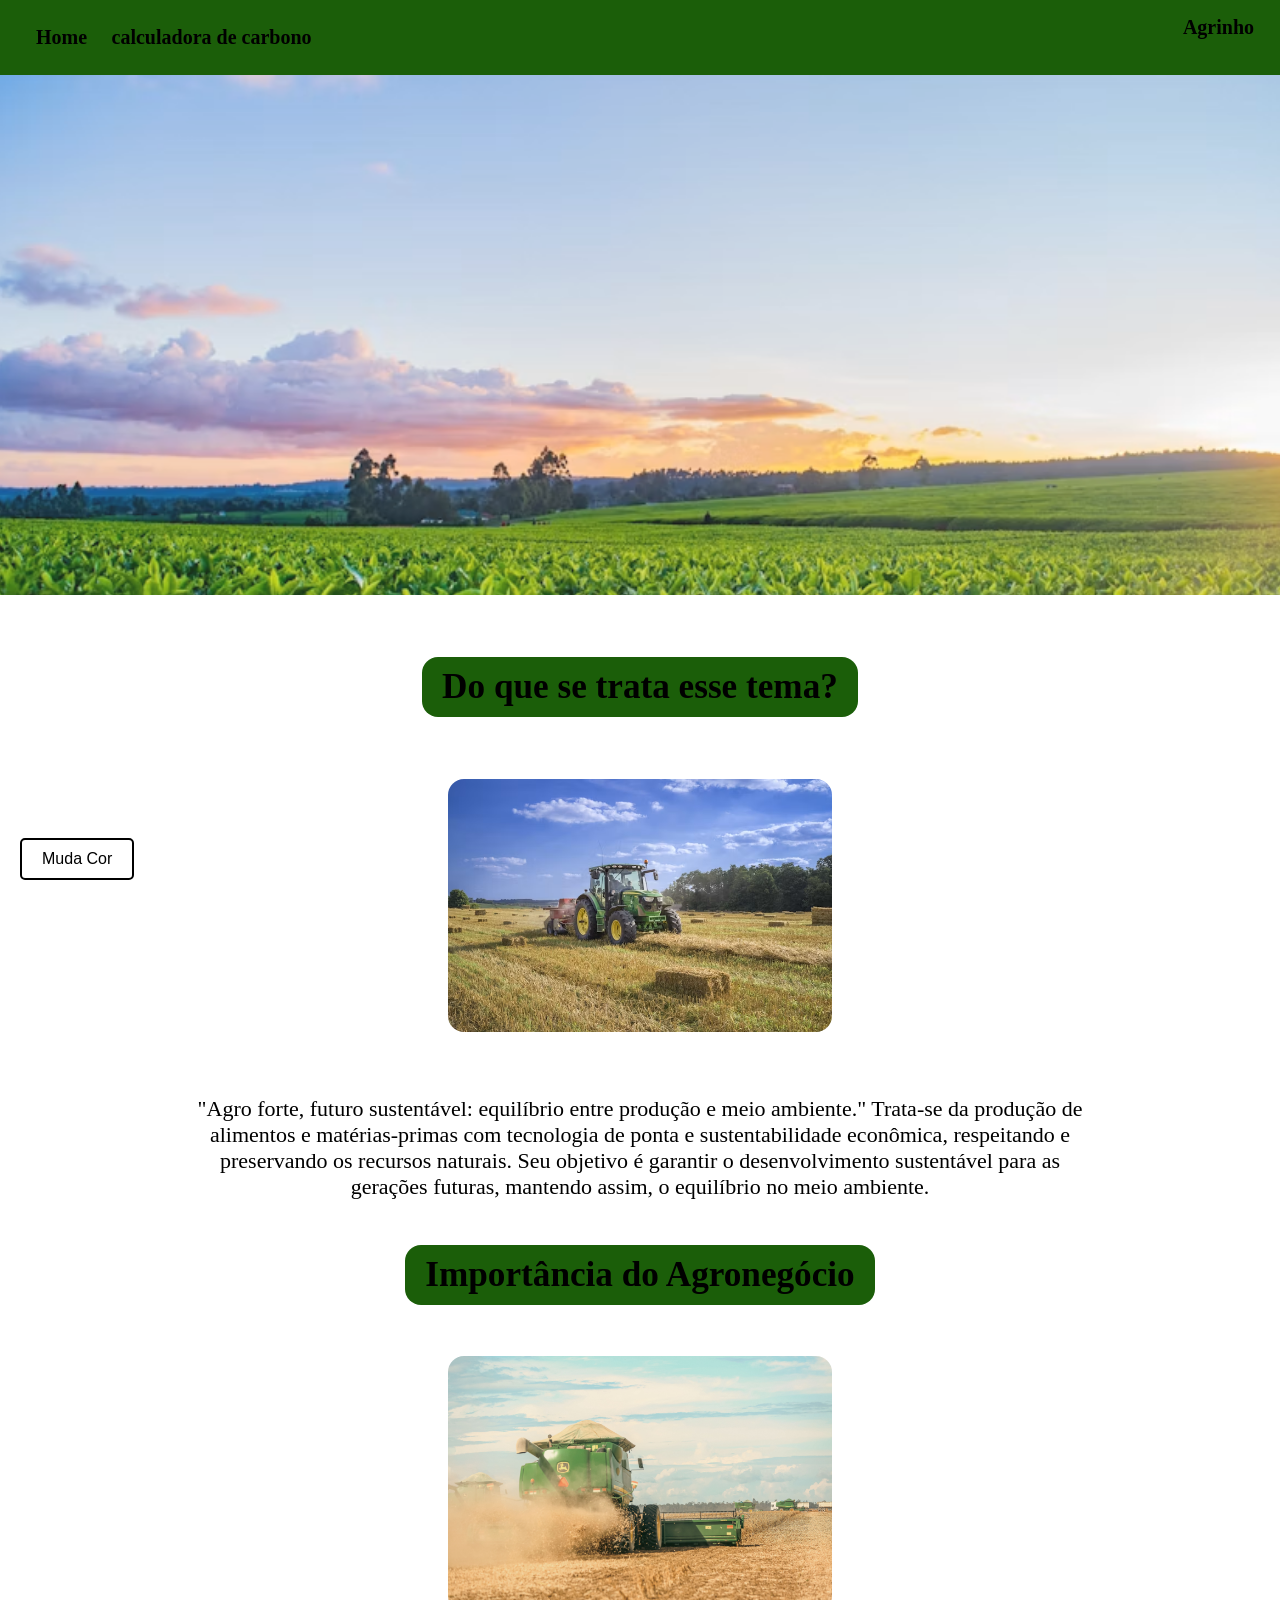
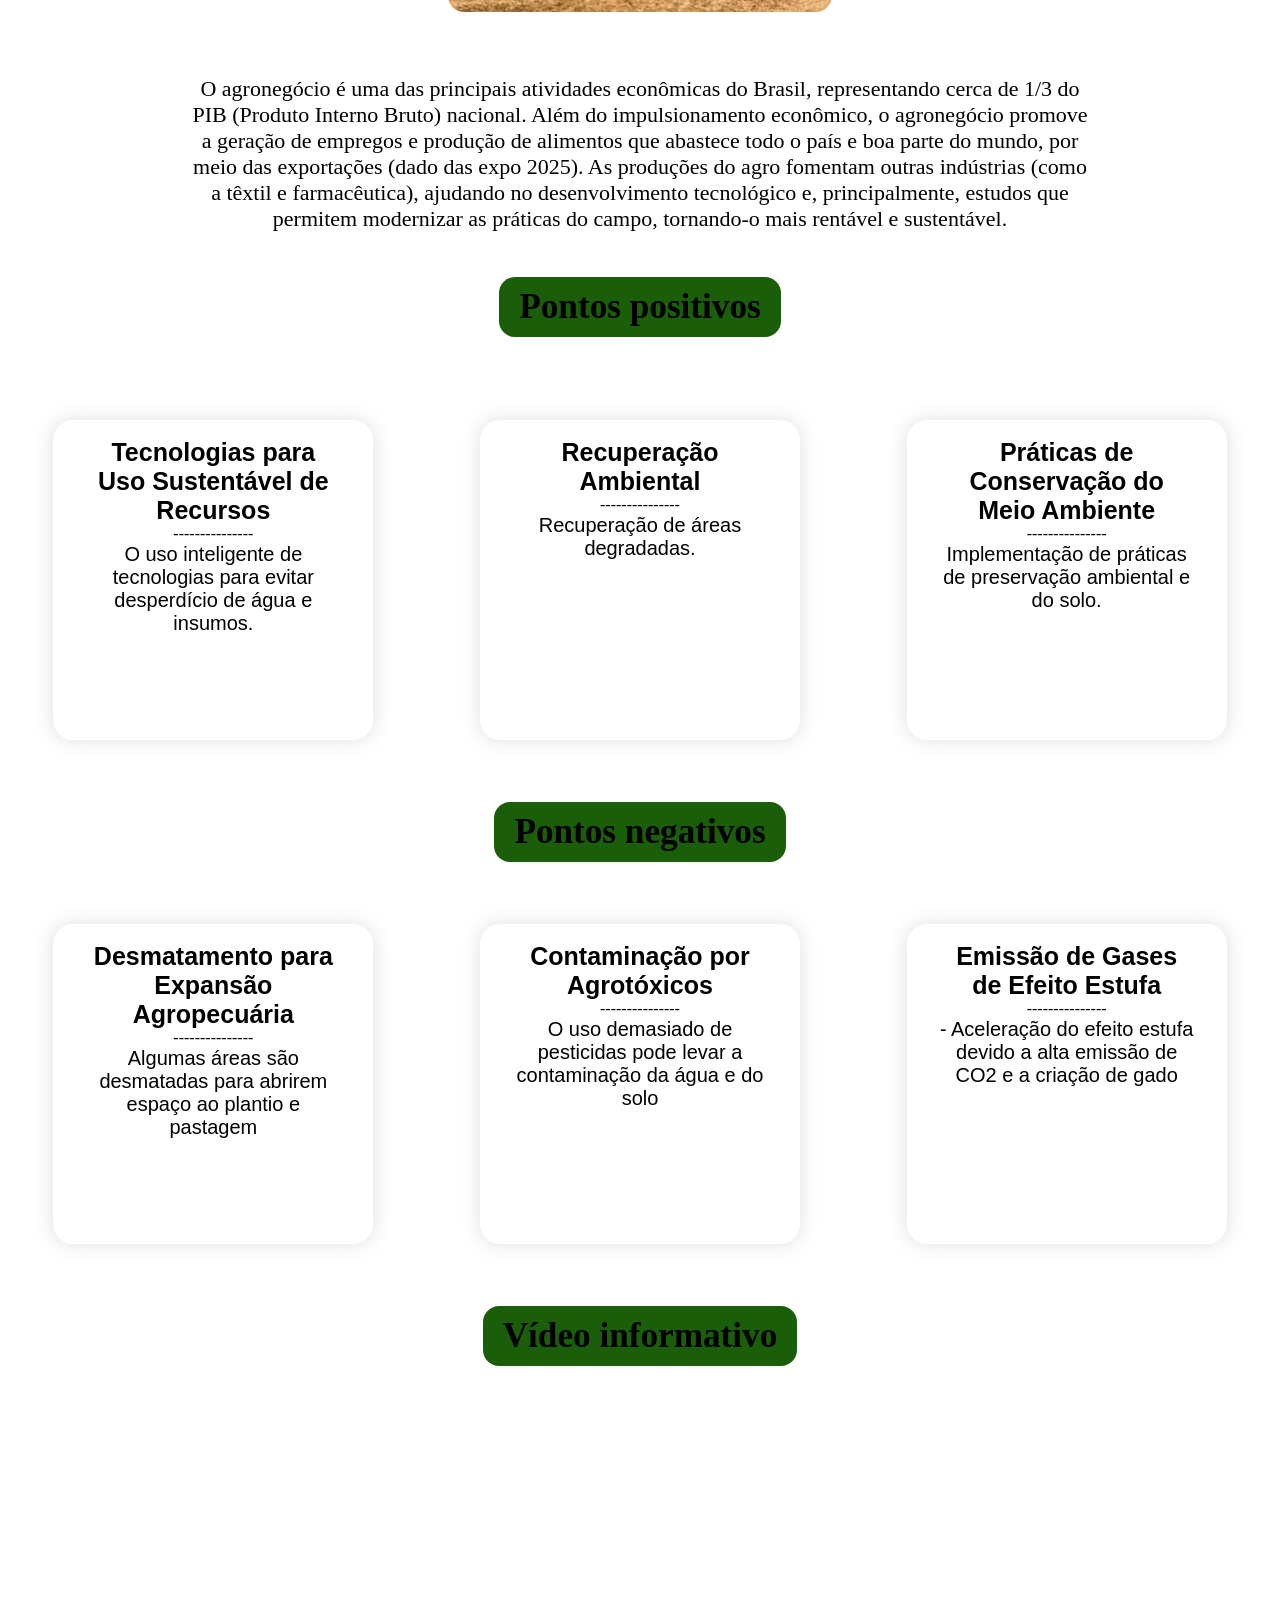
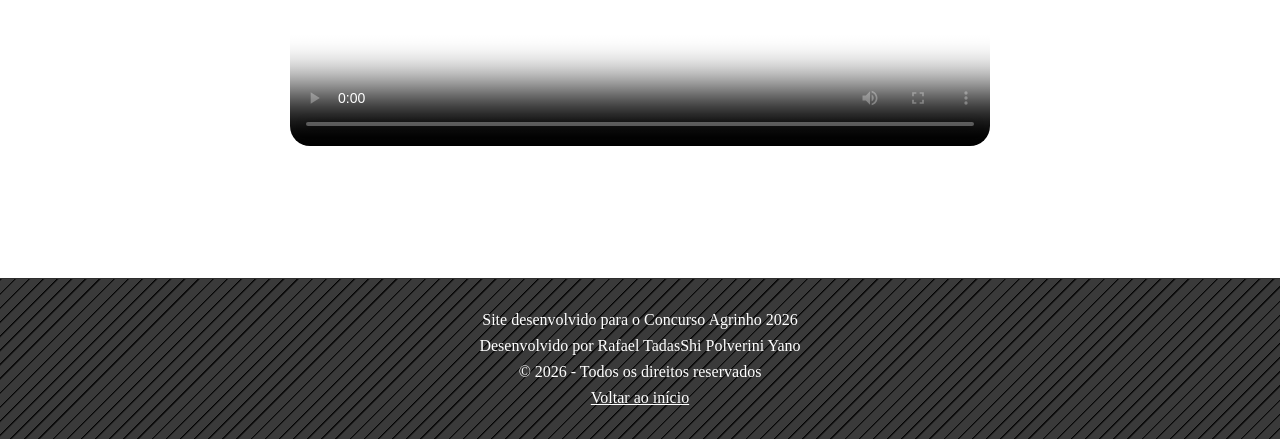
==== index.html @ c7b2b24e "." ====
<!DOCTYPE html>
<html lang="en">
<head>
    <link rel="stylesheet" href="style.css">
    <meta charset="UTF-8">
    <meta name="viewport" content="width=device-width, initial-scale=1.0">
    <title>Campos Verdes</title>
    <script src="script.js"></script>
    
  </head>
  <body>
    <!--cabeçalho-->
    <script src="https://ajax.googleapis.com/ajax/libs/jquery/3.7.1/jquery.min.js"></script>
    
    <header>
        <div class="Navbar">
   <div class="Navbar__Link Navbar__Link-brand">
      <a href="index.html"><img id="logo" src="imag/logo site.png" alt=""></a>
    </div>
  <nav class="Navbar__Items">
    <div class="Navbar__Link">
      
    <ul>
    </div>
    <div class="Navbar__Link">
      <li><a href="index.html">Home</a></li>
      <li><a href="pagina-2.html">calculadora de carbono</a></li>
    </div>
    </ul>
  </nav>
  <nav class="Navbar__Items Navbar__Items--right">
    <div class="Navbar__Link">
      <a href="https://www.sistemafaep.org.br/agrinho/">Agrinho</a>
    </div>
    <div class="Navbar__Link">
      <a href="#contato"><img src="img/chat.png" alt=""></a>
    </div>
  </nav>
</div>
    </header>
    <main>

      
<button class="botaocor" onclick="mudaCor()">Muda Cor</button>

<script>
  function mudaCor() {
    document.body.classList.toggle("modo-escuro");
  }
</script>




                  <!--parallax-->
      
          <div class="imagem_parallax"></div>

        </main>
   
           <section class="layoult-padrao" id="cidade-campo" tabindex="0">
                    <div class="title-text"> 

                               <!--titulo um-->

                        <h2 class="title-brown">Do que se trata esse tema?</h2> 
                        </div>
                </section>

                               <!--imagem-->

                <img class="imgt" src="image.png" alt="Trator em funcionamento">
                           
                
                               <!--texto um-->
                
                <div class="texto">
                    <p>"Agro forte, futuro sustentável: equilíbrio entre produção e meio ambiente." Trata-se da produção de alimentos e matérias-primas com tecnologia de ponta e sustentabilidade econômica, respeitando e preservando os recursos naturais. Seu objetivo é garantir o desenvolvimento sustentável para as gerações futuras, mantendo assim, o equilíbrio no meio ambiente.
</p>
 </div>
 <h2 class="title-blue">Importância do Agronegócio</h2>

<img class="imgt" src="Tratorzao massa.jpg" alt="Trator em funcionamento">


<div class="texto">
  <p>
    O agronegócio é uma das principais atividades econômicas do Brasil, representando cerca de 1/3 do PIB (Produto Interno Bruto) nacional. Além do impulsionamento econômico, o agronegócio promove a geração de empregos e produção de alimentos que abastece todo o país e boa parte do mundo, por meio das exportações (dado das expo 2025). As produções do agro fomentam outras indústrias (como a têxtil e farmacêutica), ajudando no desenvolvimento tecnológico e, principalmente, estudos que permitem modernizar as práticas do campo, tornando-o mais rentável e sustentável.
  </p>
</div>


                <!--titulo tres-->

<h2 class="title-blue">Pontos positivos</h2>


                <!--cartões informativos-->

          <div id="cartoes">


          <div class="card">
          <div class="container">
            <h4><b>Tecnologias para Uso Sustentável de Recursos
</b></h4>
            <div>---------------</div>
            <p>O uso inteligente de tecnologias para evitar desperdício de água e insumos.</p>
          </div>
          </div>


          <div class="card">
          <div class="container">
            <h4><b>Recuperação Ambiental
</b></h4>
            <div>---------------</div>
            <p>Recuperação de áreas degradadas.</p>
          </div>
          </div>


          <div class="card">
          <div class="container">
            <h4><b>Práticas de Conservação do Meio Ambiente
</b></h4>
            <div>---------------</div>
            <p>Implementação de práticas de preservação ambiental e do solo.</p>
          </div>
          </div>

        </div>
        <h2 class="title-brown">Pontos negativos</h2>
          <div id="cartoes">

          <div class="card">
          <div class="container">
            <h4><b>Desmatamento para Expansão Agropecuária</b></h4>
            <div>---------------</div>
            <p>Algumas áreas são desmatadas para abrirem espaço ao plantio e pastagem</p>
          </div>
          </div>


          <div class="card">
          <div class="container">
            <h4><b>Contaminação por Agrotóxicos</b></h4>
            <div>---------------</div>
            <p>O uso demasiado de pesticidas pode levar a contaminação da água e do solo</p>
          </div>
        </div>

        <div class="card">
          <div class="container">
            <h4><b>Emissão de Gases de Efeito Estufa</b></h4>
            <div>---------------</div>
            <p>- Aceleração do efeito estufa devido a alta emissão de CO2 e a criação de gado</p>
          </div>
          </div>

          </div>

                 <!--titulo quatro-->

     <h2 class="title-yellow">Vídeo informativo</h2>

                   <!--video-->

<div id="video" >
   <video controls width="640" height="360" poster="imagem-do-video.jpg">
  <source src="videotrb.mp4" type="video/mp4">
 Seu navegador não suporta a tag de vídeo.
</video>


             <footer>
                <div class="texto-dois">
                    <p>Site desenvolvido para o Concurso Agrinho 2026</p>
                    <p>Desenvolvido por Rafael TadasShi Polverini Yano</p>
                    <p>&copy; 2026 - Todos os direitos reservados</p>
                    <a href="#top">Voltar ao início</a>
                </div>
            </footer>











      </body>
</html>
---- style.css ----
/*corpo do projeto*/
*{
    margin: 0;
    padding: 0;
    box-sizing: border-box;
}
body{
  background-color: #fff;
  color: #000;
    transition: 0.3s;
}
.modo-escuro {
    background-color: #2A292F;
    color: #FFF;
  }
.botaocor{
    position: fixed;
bottom: 20px;
left: 20px;}
          /*cabeçalho*/

.Navbar {
  background-color: #1b5e09;
  display: flex;
  padding: 16px;
  font-family: sans-serif;
  color: rgb(2, 2, 2);
}
.Navbar__Link {
  padding-right: 5px;
}

.Navbar__Items {
  display: flex;
}

.Navbar__Items--right {
  margin-left:auto;
}

.Navbar__Link-toggle {
  display: none;
}

.Navbar__Link img{
    height: 40px;
    vertical-align: middle;
}

.Navbar__Link a{
    text-decoration: none;
    font-family: 'Times New Roman', Times, serif;
    font-weight: bold;
    color: rgb(0, 0, 0);
    font-size: 20px;
    vertical-align: middle; 
}
header li{
  list-style: none;
  text-align: center;
  display: inline-block;
  padding: 10px;
}
button{
    padding: 10px 20px;
    font-size: 16px;
    cursor: pointer;
    background-color: WHITE;
    border: black solid 2px;
    border-radius: 5px;
    z-index: 9999;
}
           /*parallax*/

.imagem_parallax{
    background-image: url(image\ copy.png);

    min-height: 520px;

    image-rendering: crisp-edges;
    image-rendering: -webkit-optimize-contrast;
    max-width: 100%;
    height: auto;
    opacity: 90%;
    background-attachment: fixed;
    background-position: center;
    background-repeat: no-repeat;
    background-size: cover;
}

          /*titulo um*/
#titulo{
  height: 4em;
  width: 100%;
  background-color: #1b5e09;
  color: black;
  width: fit-content;
  margin: 30px auto;
}

#titulo{
  display: flex;
  align-items: center;
  flex-direction: row;
  justify-content: center; 
}


            /*base do texto*/

.layoult-padrao {
    display: flex;
    flex-direction: row;
    flex-wrap: wrap;
    align-items: center;
    justify-content: space-around;
    padding: 2rem;
    gap: 32px;
}

.layoult-padrao p, .layoult-column p {
    color: black;
    width: 90%;
    max-width: 48rem;
    font-size: 1.6rem;
    font-weight: 500;
    border-radius: 15px;
}

.title-text {
    display: flex;
    flex-direction: column;
    gap: 32px;
    align-items: center;
    text-align: center;
}

          /*titulo dois*/

.title-brown {
    font-size: 2.2rem;
    color: rgb(0, 0, 0);
    padding: 10px 20px;
    border-radius: 16px;
    background-color: #1b5e09;
    width: 550px;
    width: fit-content;
    margin: 30px auto;
}

         /*estilização da imagem*/

.img-border-brown {
    height: 400px;
    width: auto;
    object-fit: cover;
    border-radius: 16px;
    border: 8px solid var(black);
}
.imgt{
  display: block;
  margin: auto;
  width: 30%;
  border-radius: 16px;
  background-color: floralwhite;
  max-width: 100%;
  height: auto;

}



          /*texto um*/

.texto{
    font-size: 22px;
    margin-top: 5%;
    text-align: center;
    font-family: 'Times New Roman', Times, serif;

    max-width: 1000px;
    margin-left: auto;
    margin-right: auto;

    padding: 0 50px;
}

.texto p {
    width: 100%;
    overflow-wrap: break-word;
    white-space: normal;
    margin-bottom: 5%;
}

/*titulo tres*/

.title-blue {
    text-align: center;
    font-size: 2.2rem;
    margin-top: 5%;
    width: fit-content;
    margin: 30px auto;
    margin-bottom: 4%;
    color: rgb(0, 0, 0);
    padding: 10px 20px;
    border-radius: 16px;
    background-color: #1b5e09;
    
}
.title-brown {
    align-items: center;
    text-align: center;
    font-size: 2.2rem;
    margin-top: 5%;
    margin-bottom: 4%;
    color: rgb(0, 0, 0);
    padding: 10px 20px;
    border-radius: 16px;
    background-color: #1b5e09;
    width: fit-content;
    margin: 30px auto;
    
}


            /*cartões*/

.card {
 padding: 1rem;
 margin: 2rem;
 width: 20em;
 height: 20em;
 box-shadow: 0 0 20px rgba(93, 93, 93, 0.2);
 text-align: center;
 border-radius: 20px;
}
.card:hover {
  box-shadow: 0 8px 16px 0 rgba(0,0,0,0.2);
}

.container {
  padding: 2px 16px;
}

#cartoes{
    display:grid;
    grid-template-columns: auto auto auto;
    align-items: center;
    justify-content: space-around;
}

#cartoes p{
font-family: sans-serif;
font-size: 20px;
word-break: normal;
}

#cartoes b{
font-family: sans-serif;
font-weight: bold;
font-size: 25px;
}


/*titulo quatro*/

.title-yellow {
    text-align: center;
    font-size: 2.2rem;
    color: rgb(0, 0, 0);
    padding: 10px 20px;
    border-radius: 16px;
    background-color: #1b5e09;
    margin-top: 5%;
    margin-bottom: 4%;
    width: fit-content;
    margin: 30px auto;
}

            /*video*/

#video {
    text-align: center;
}

#video video {
    width: 90%;
    max-width: 700px;
    height: auto;
    border-radius: 20px;
    margin-bottom: 10%;
}











      /*---rodapé---*/

footer {
    background-color: #3a3a3a;
    border-top: 0.4px solid #2e2e2e;
    background-image: repeating-linear-gradient(
        135deg,
        #0a0909,
        #020202 0.4px,
        transparent 2px,
        transparent 10px
    );
    padding: 2rem;
    color: var(--cor-preto-claro);
    text-align: center;
}

.texto-dois {
color:#FFF;
}

footer div {
    display: flex;
    flex-direction: column;
    gap: 0.5rem;
}

footer a {
    color: var(--cor-preto-claro);
    text-decoration: underline;
}

footer a:focus,
footer a:hover {
    color: #ffffff;
}

/*---------------responsividade---------------*/
@media (max-width: 768px) {
    .layoult-padrao {
        padding: 1.5rem;
    }
    header h1 {
        font-size: 1.8rem;
    }
    .img-border-lightbrown, .img-border-brown {
        height: 300px;
    }
}

@media (max-width: 600px) {
    body {
        font-size: 14px;
    }
    header {
        flex-direction: column;
    }
    header img {
        display: none;
    }
    .title-brown, .title-green, .title-lines {
        font-size: 1.5rem;
    }
    .layoult-padrao p, .layoult-column p {
        font-size: 1.2rem;
    }
    .layoult-padrao img, .layoult-column img {
        height: auto;
        width: 100%;
    }
    .icone-clicavel {
        width: 120px;
    }
    .icone-clicavel p {
        font-size: 1rem;
    }
    .a-button-white {
        font-size: 1.5rem;
    }
    .caixa-pontilhada {
        padding: 1.5rem;
        margin: 1.5rem;
    }
    .caixa-pontilhada p, .caixa-pontilhada ul {
        font-size: 1.1em;
    }
}
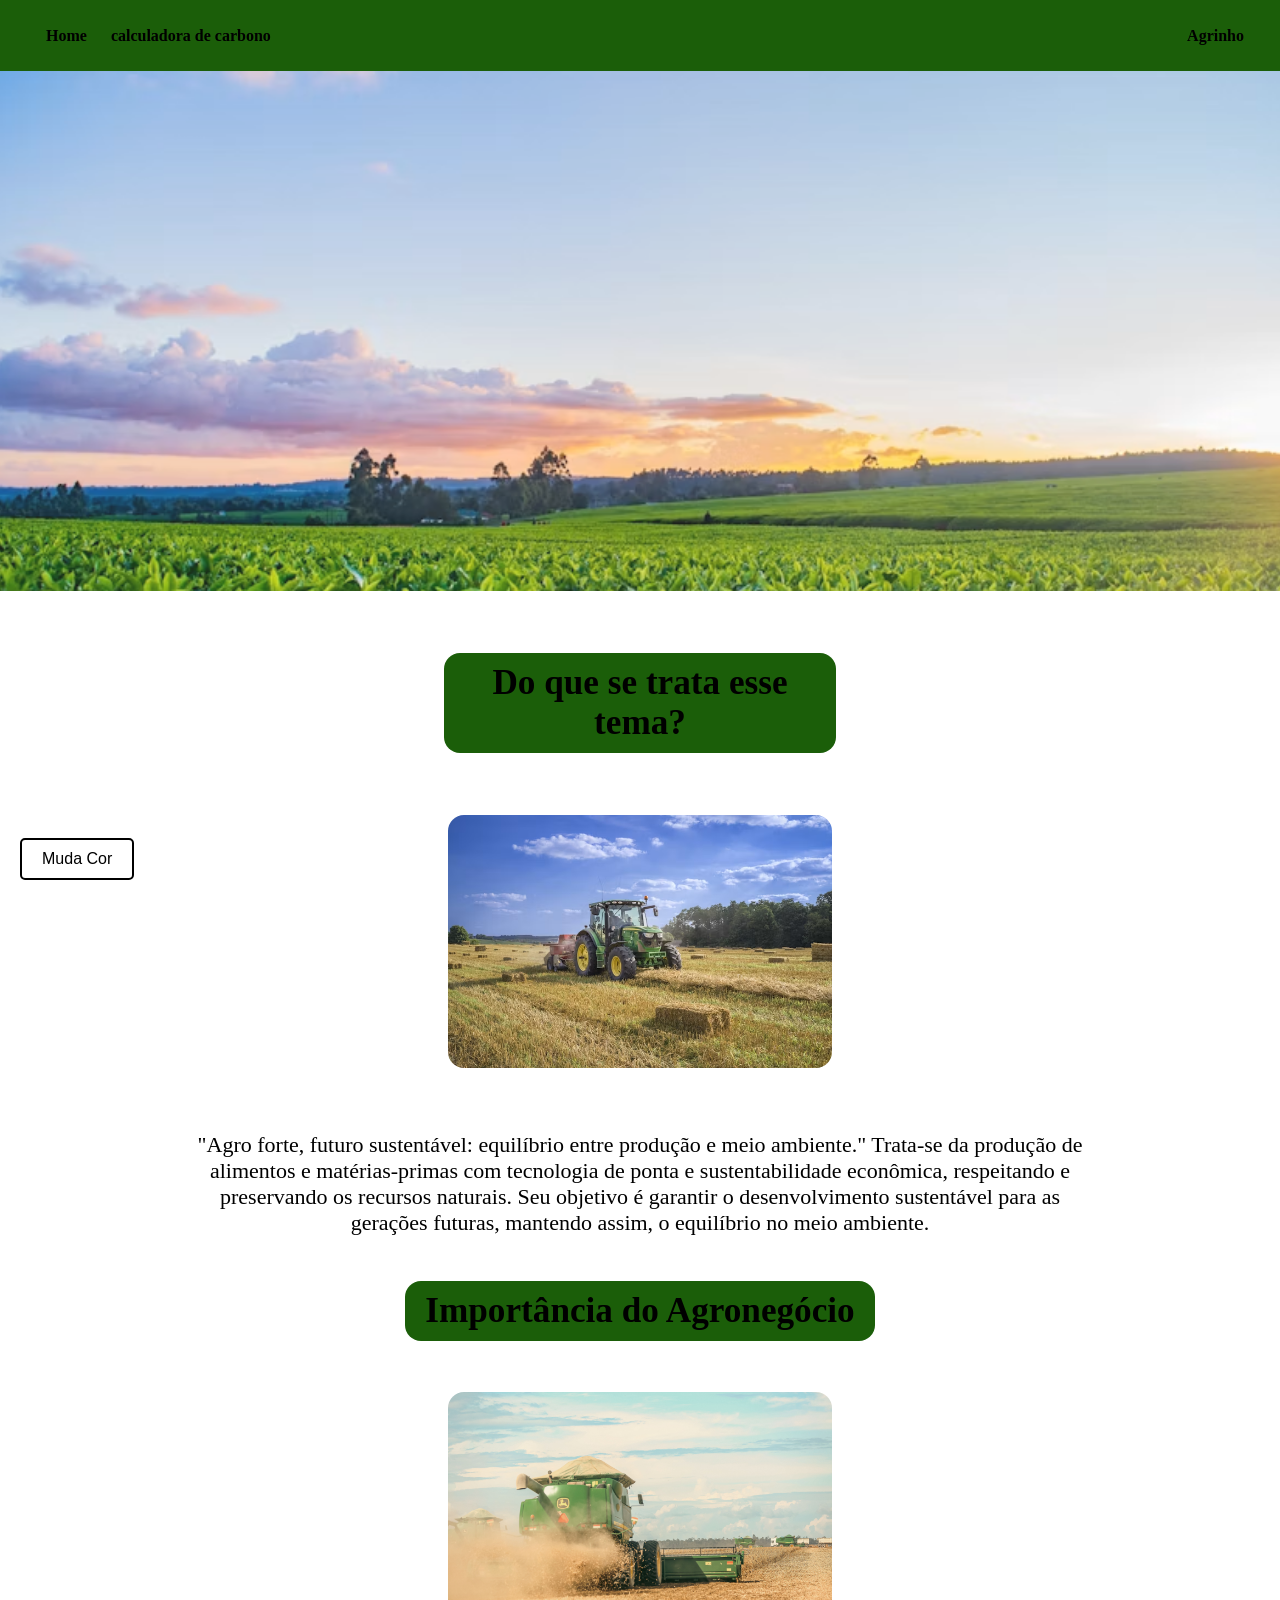
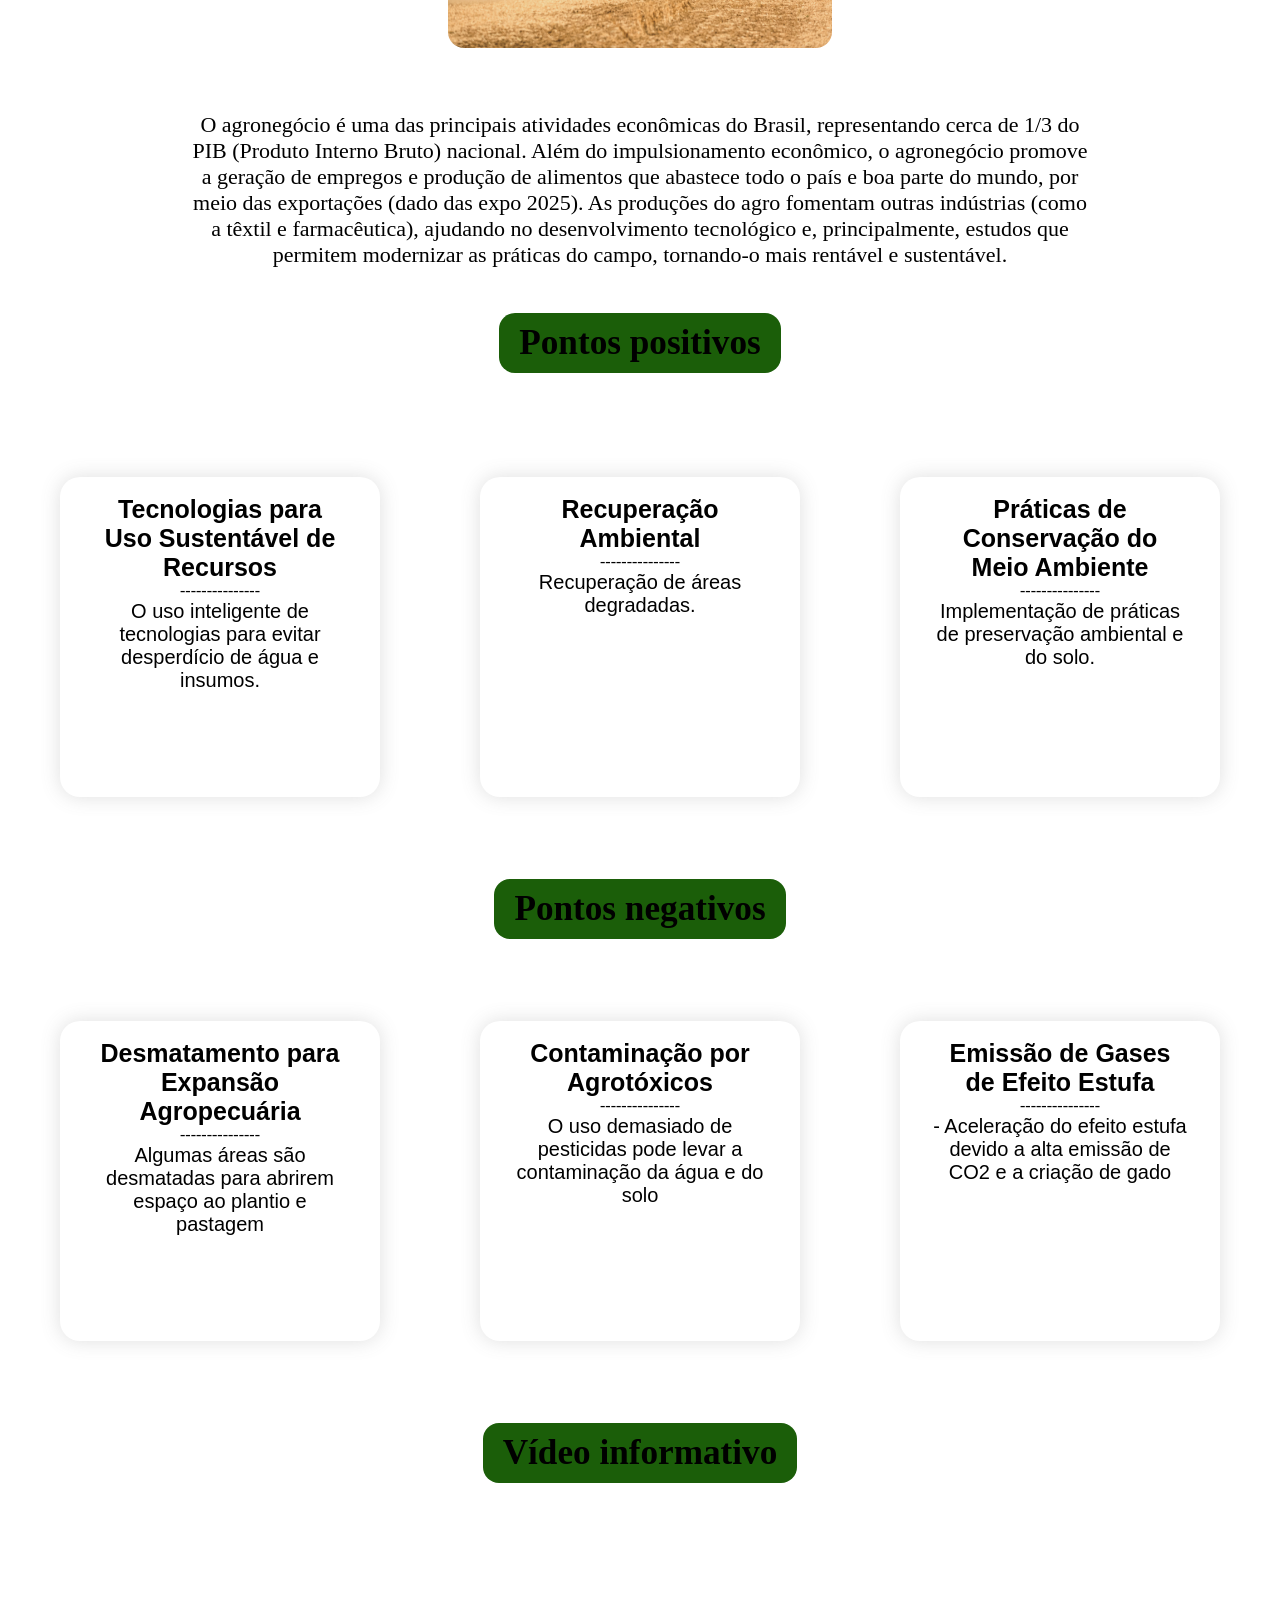
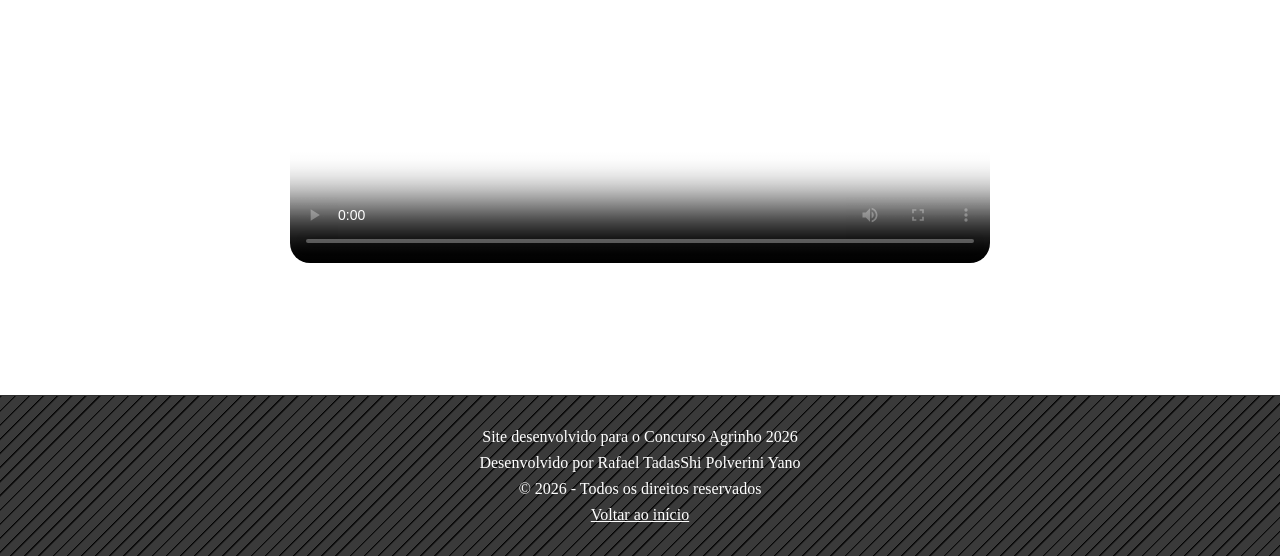
==== commit 527055dc: "." ====
--- a/index.html
+++ b/index.html
@@ -15,7 +15,6 @@
     <header>
         <div class="Navbar">
    <div class="Navbar__Link Navbar__Link-brand">
-      <a href="index.html"><img id="logo" src="imag/logo site.png" alt=""></a>
     </div>
   <nav class="Navbar__Items">
     <div class="Navbar__Link">
@@ -182,6 +181,13 @@
                 </div>
             </footer>
 
+            
+            
+            
+            <!--flip-card-->
+
+
+
 
 
 
--- a/style.css
+++ b/style.css
@@ -9,29 +9,46 @@
   color: #000;
     transition: 0.3s;
 }
+
+    /*botão cor*/
+
 .modo-escuro {
     background-color: #2A292F;
     color: #FFF;
   }
+
+
 .botaocor{
     position: fixed;
 bottom: 20px;
 left: 20px;}
-          /*cabeçalho*/
+
+button{
+        padding: 8px 12px;
+        font-size: 14px;
+    }
+
+    /*cabeçalho*/
 
 .Navbar {
-  background-color: #1b5e09;
+   background-color: #1b5e09;
   display: flex;
+  justify-content: space-between;
+  align-items: center;
+  flex-wrap: wrap;
   padding: 16px;
-  font-family: sans-serif;
-  color: rgb(2, 2, 2);
-}
+}
+
+
+
 .Navbar__Link {
   padding-right: 5px;
 }
 
 .Navbar__Items {
   display: flex;
+  flex-wrap: wrap;
+  gap: 10px;
 }
 
 .Navbar__Items--right {
@@ -43,7 +60,8 @@
 }
 
 .Navbar__Link img{
-    height: 40px;
+     height: 40px;
+    max-width: 100%;
     vertical-align: middle;
 }
 
@@ -52,9 +70,15 @@
     font-family: 'Times New Roman', Times, serif;
     font-weight: bold;
     color: rgb(0, 0, 0);
-    font-size: 20px;
     vertical-align: middle; 
 }
+
+@media (max-width: 600px){
+    .Navbar__Link a{
+        font-size: 16px;
+    }
+}
+
 header li{
   list-style: none;
   text-align: center;
@@ -88,6 +112,14 @@
     background-size: cover;
 }
 
+@media (max-width: 768px){
+    .imagem_parallax{
+        background-attachment: scroll;
+        min-height: 300px;
+    }
+}
+
+
           /*titulo um*/
 #titulo{
   height: 4em;
@@ -96,6 +128,7 @@
   color: black;
   width: fit-content;
   margin: 30px auto;
+  max-width: 90%;
 }
 
 #titulo{
@@ -146,6 +179,7 @@
     width: 550px;
     width: fit-content;
     margin: 30px auto;
+    max-width: 90%;
 }
 
          /*estilização da imagem*/
@@ -205,7 +239,7 @@
     padding: 10px 20px;
     border-radius: 16px;
     background-color: #1b5e09;
-    
+    max-width: 90%;
 }
 .title-brown {
     align-items: center;
@@ -219,7 +253,7 @@
     background-color: #1b5e09;
     width: fit-content;
     margin: 30px auto;
-    
+    max-width: 90%;
 }
 
 
@@ -234,6 +268,16 @@
  text-align: center;
  border-radius: 20px;
 }
+
+.card{
+    width: 100%;
+    max-width: 320px;
+    min-height: 320px;
+    padding: 1rem;
+    border-radius: 20px;
+    text-align: center;
+}
+
 .card:hover {
   box-shadow: 0 8px 16px 0 rgba(0,0,0,0.2);
 }
@@ -243,10 +287,11 @@
 }
 
 #cartoes{
-    display:grid;
-    grid-template-columns: auto auto auto;
-    align-items: center;
-    justify-content: space-around;
+    display: grid;
+    grid-template-columns: repeat(auto-fit, minmax(280px, 1fr));
+    gap: 20px;
+    justify-items: center;
+    padding: 20px;
 }
 
 #cartoes p{
@@ -261,21 +306,36 @@
 font-size: 25px;
 }
 
-
-/*titulo quatro*/
-
-.title-yellow {
-    text-align: center;
-    font-size: 2.2rem;
-    color: rgb(0, 0, 0);
-    padding: 10px 20px;
-    border-radius: 16px;
-    background-color: #1b5e09;
-    margin-top: 5%;
-    margin-bottom: 4%;
-    width: fit-content;
-    margin: 30px auto;
-}
+@media (max-width: 600px){
+
+    #cartoes p{
+        font-size: 16px;
+    }
+
+    #cartoes b{
+        font-size: 20px;
+    }
+
+    .card{
+        max-width: 95%;
+    }
+    }
+
+    /*titulo quatro*/
+
+    .title-yellow {
+        text-align: center;
+        font-size: 2.2rem;
+        color: rgb(0, 0, 0);
+        padding: 10px 20px;
+        border-radius: 16px;
+        background-color: #1b5e09;
+        margin-top: 5%;
+        margin-bottom: 4%;
+        width: fit-content;
+        margin: 30px auto;
+        max-width: 90%;
+    }
 
             /*video*/
 
@@ -387,4 +447,34 @@
     .caixa-pontilhada p, .caixa-pontilhada ul {
         font-size: 1.1em;
     }
+}
+
+@media (max-width: 768px){
+
+    .Navbar{
+        flex-wrap: wrap;
+    }
+
+    .Navbar__Items{
+        flex-wrap: wrap;
+    }
+
+    .Navbar__Link a{
+        font-size: 16px;
+    }
+
+    .imagem_parallax{
+        background-attachment: scroll;
+        min-height: 300px;
+    }
+
+    .botaocor{
+        bottom: 10px;
+        left: 10px;
+    }
+
+    button{
+        font-size: 14px;
+        padding: 8px 12px;
+    }
 }
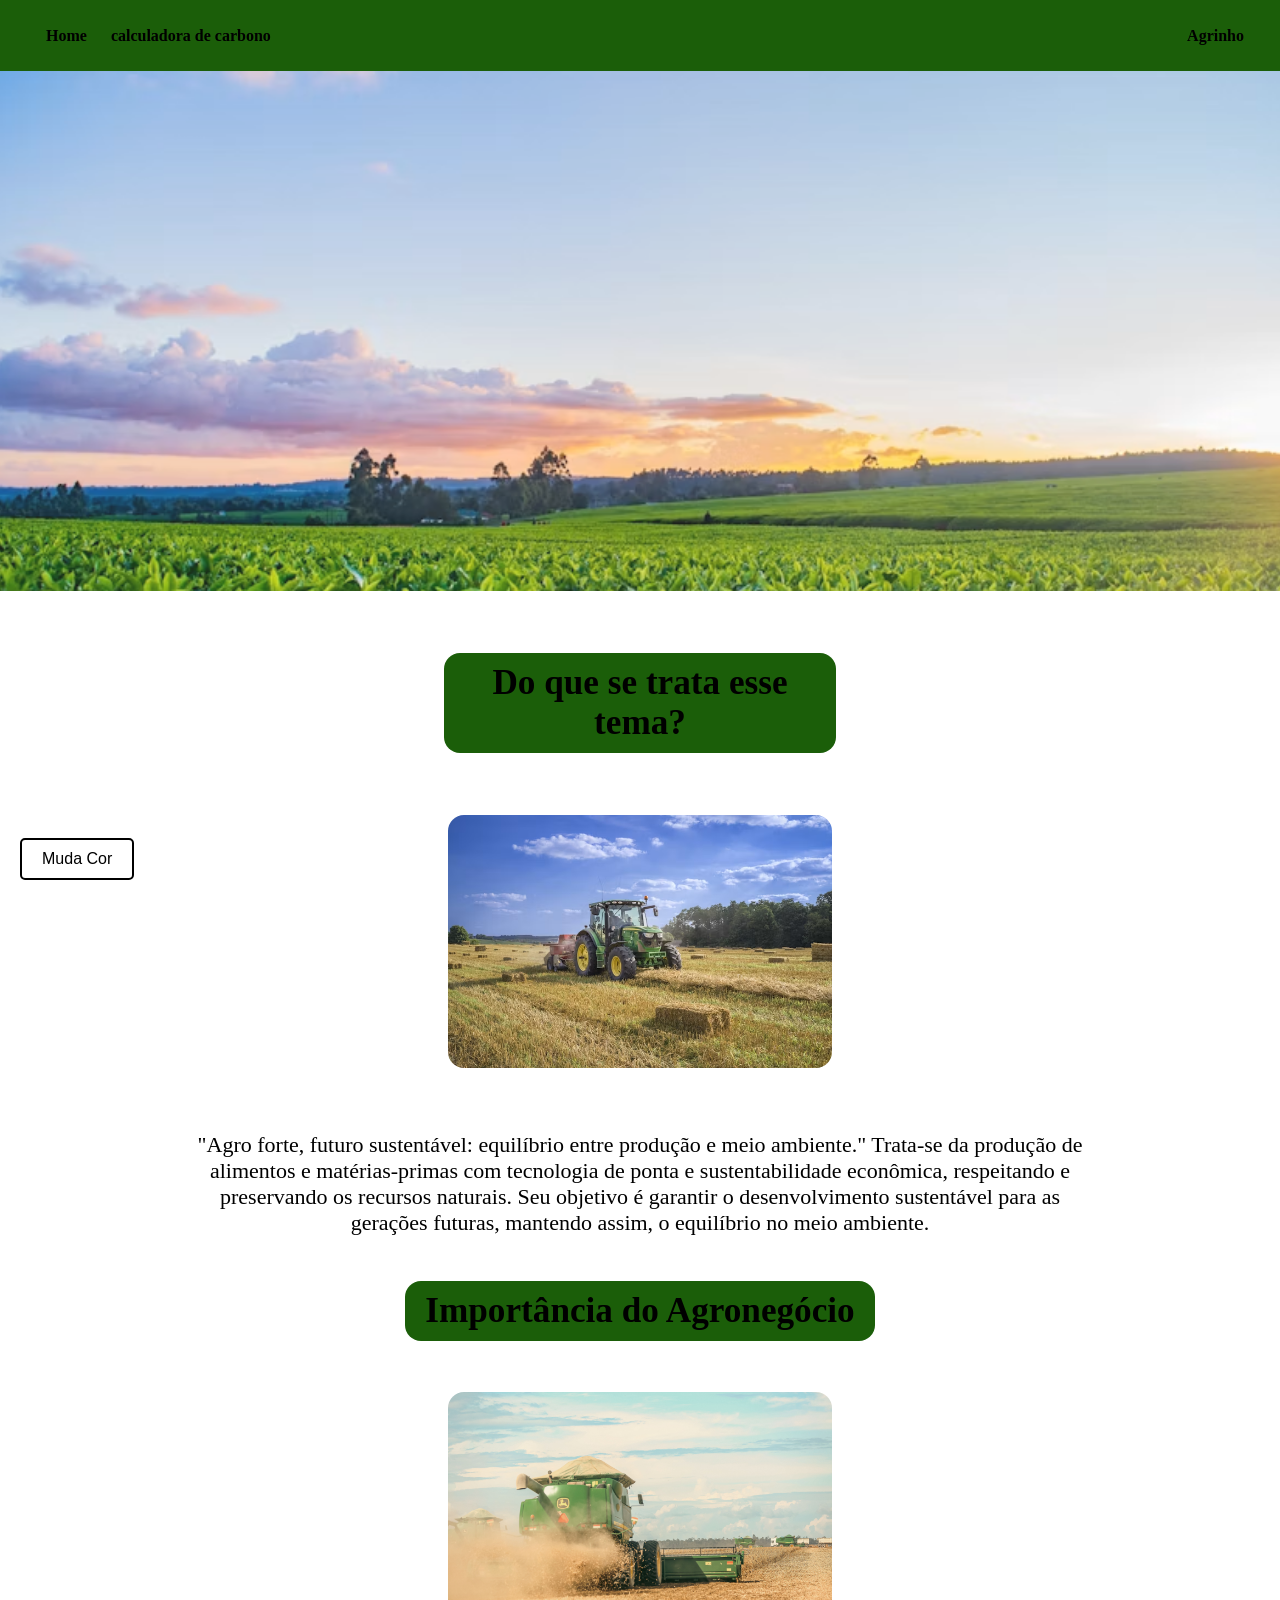
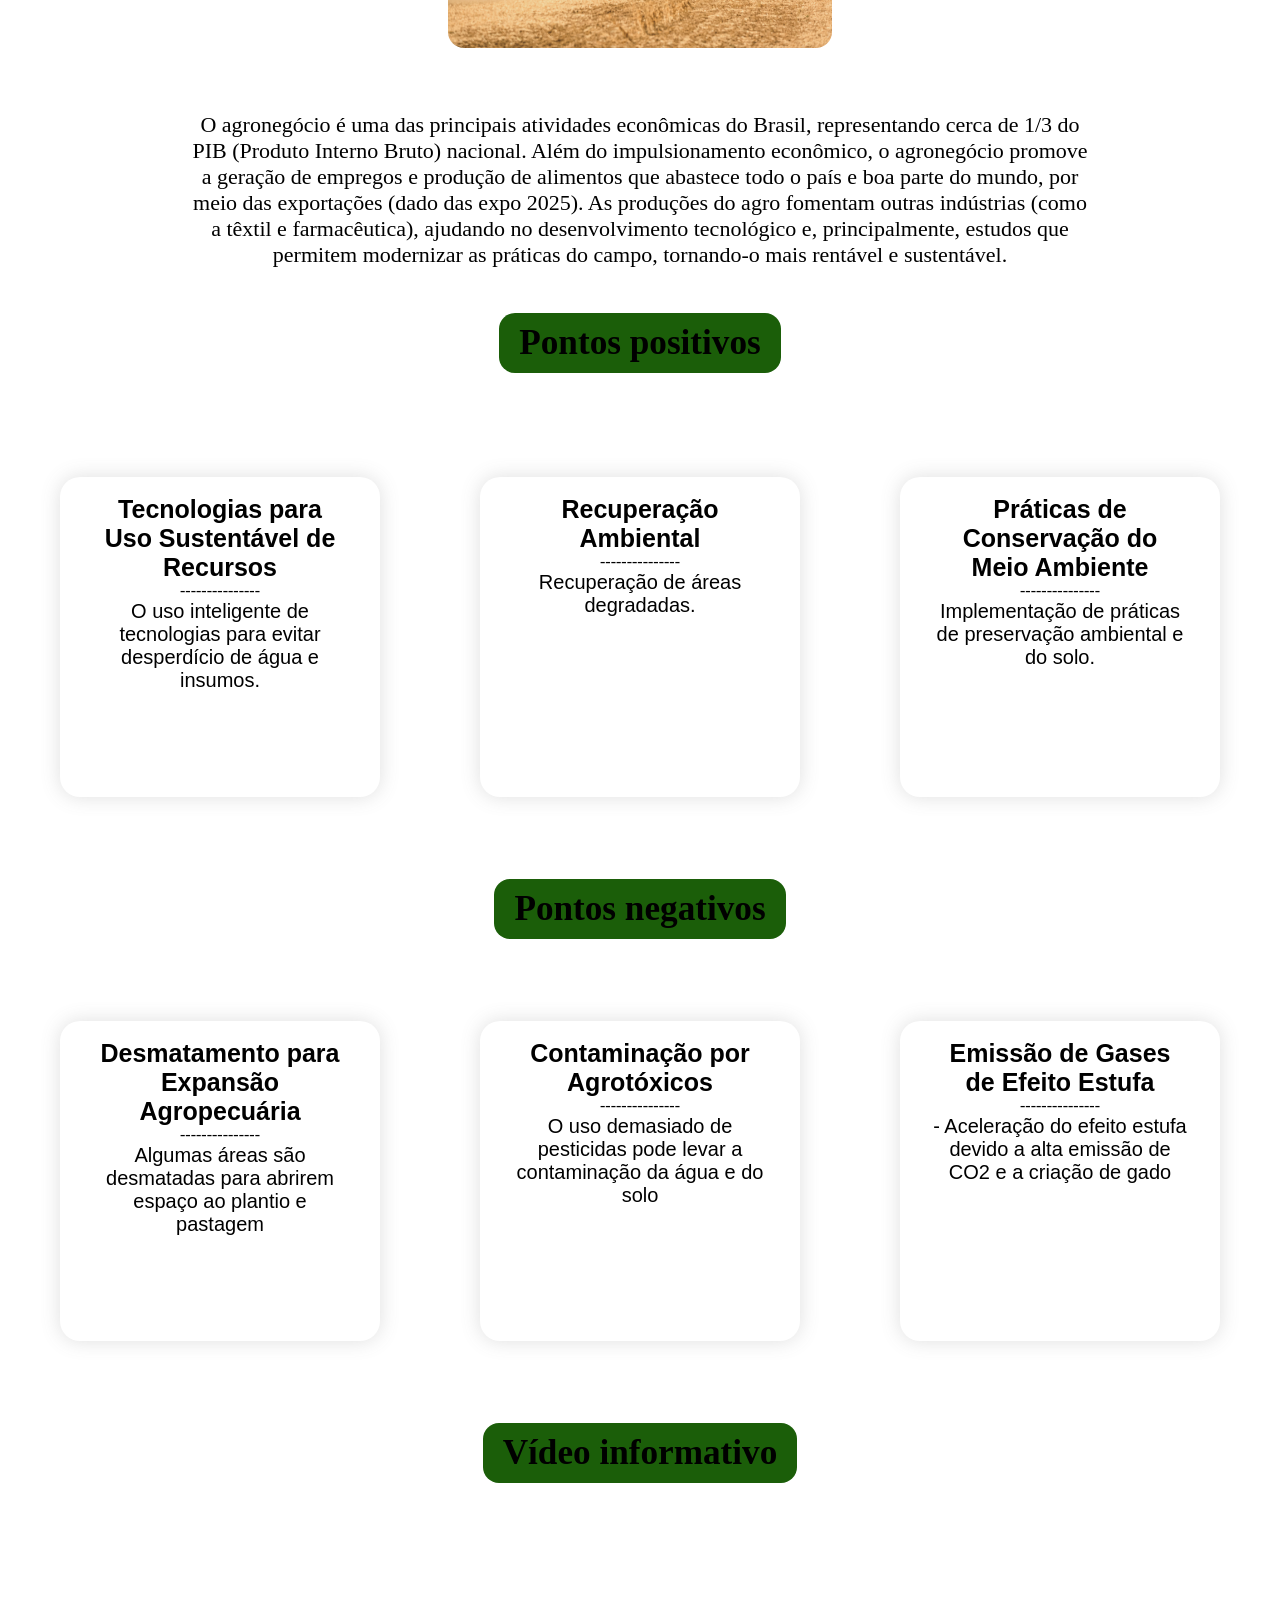
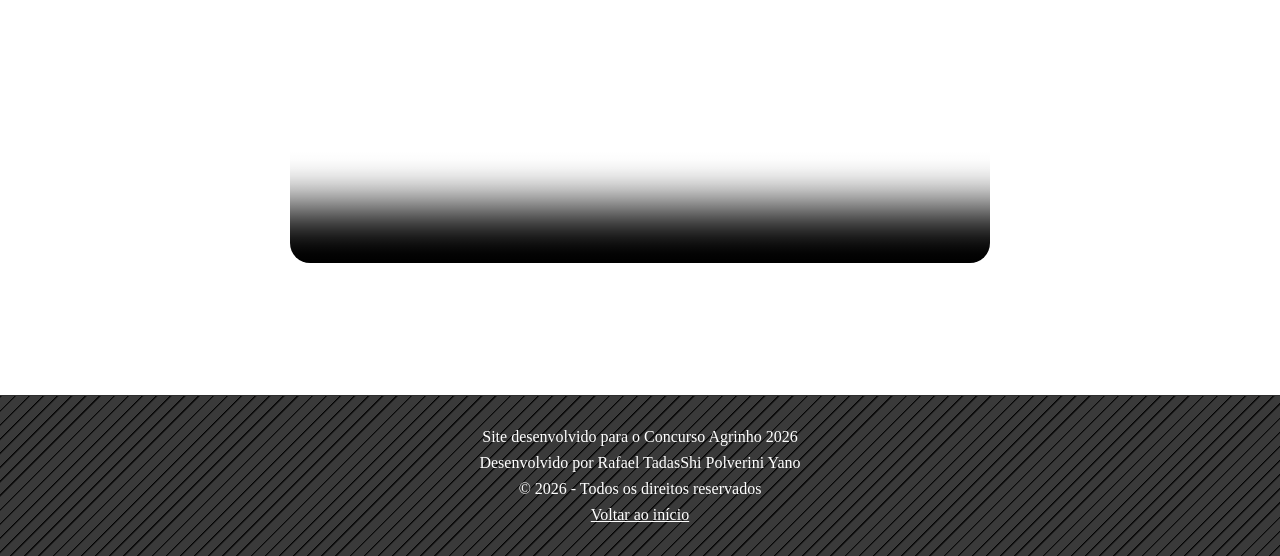
==== commit 37dd4260: "." ====
--- a/index.html
+++ b/index.html
@@ -88,7 +88,6 @@
   </p>
 </div>
 
-
                 <!--titulo tres-->
 
 <h2 class="title-blue">Pontos positivos</h2>
@@ -140,7 +139,6 @@
           </div>
           </div>
 
-
           <div class="card">
           <div class="container">
             <h4><b>Contaminação por Agrotóxicos</b></h4>
@@ -171,6 +169,13 @@
  Seu navegador não suporta a tag de vídeo.
 </video>
 
+  <!--flip-card-->
+
+
+
+
+
+
 
              <footer>
                 <div class="texto-dois">
@@ -180,23 +185,5 @@
                     <a href="#top">Voltar ao início</a>
                 </div>
             </footer>
-
-            
-            
-            
-            <!--flip-card-->
-
-
-
-
-
-
-
-
-
-
-
-
-
       </body>
 </html>   
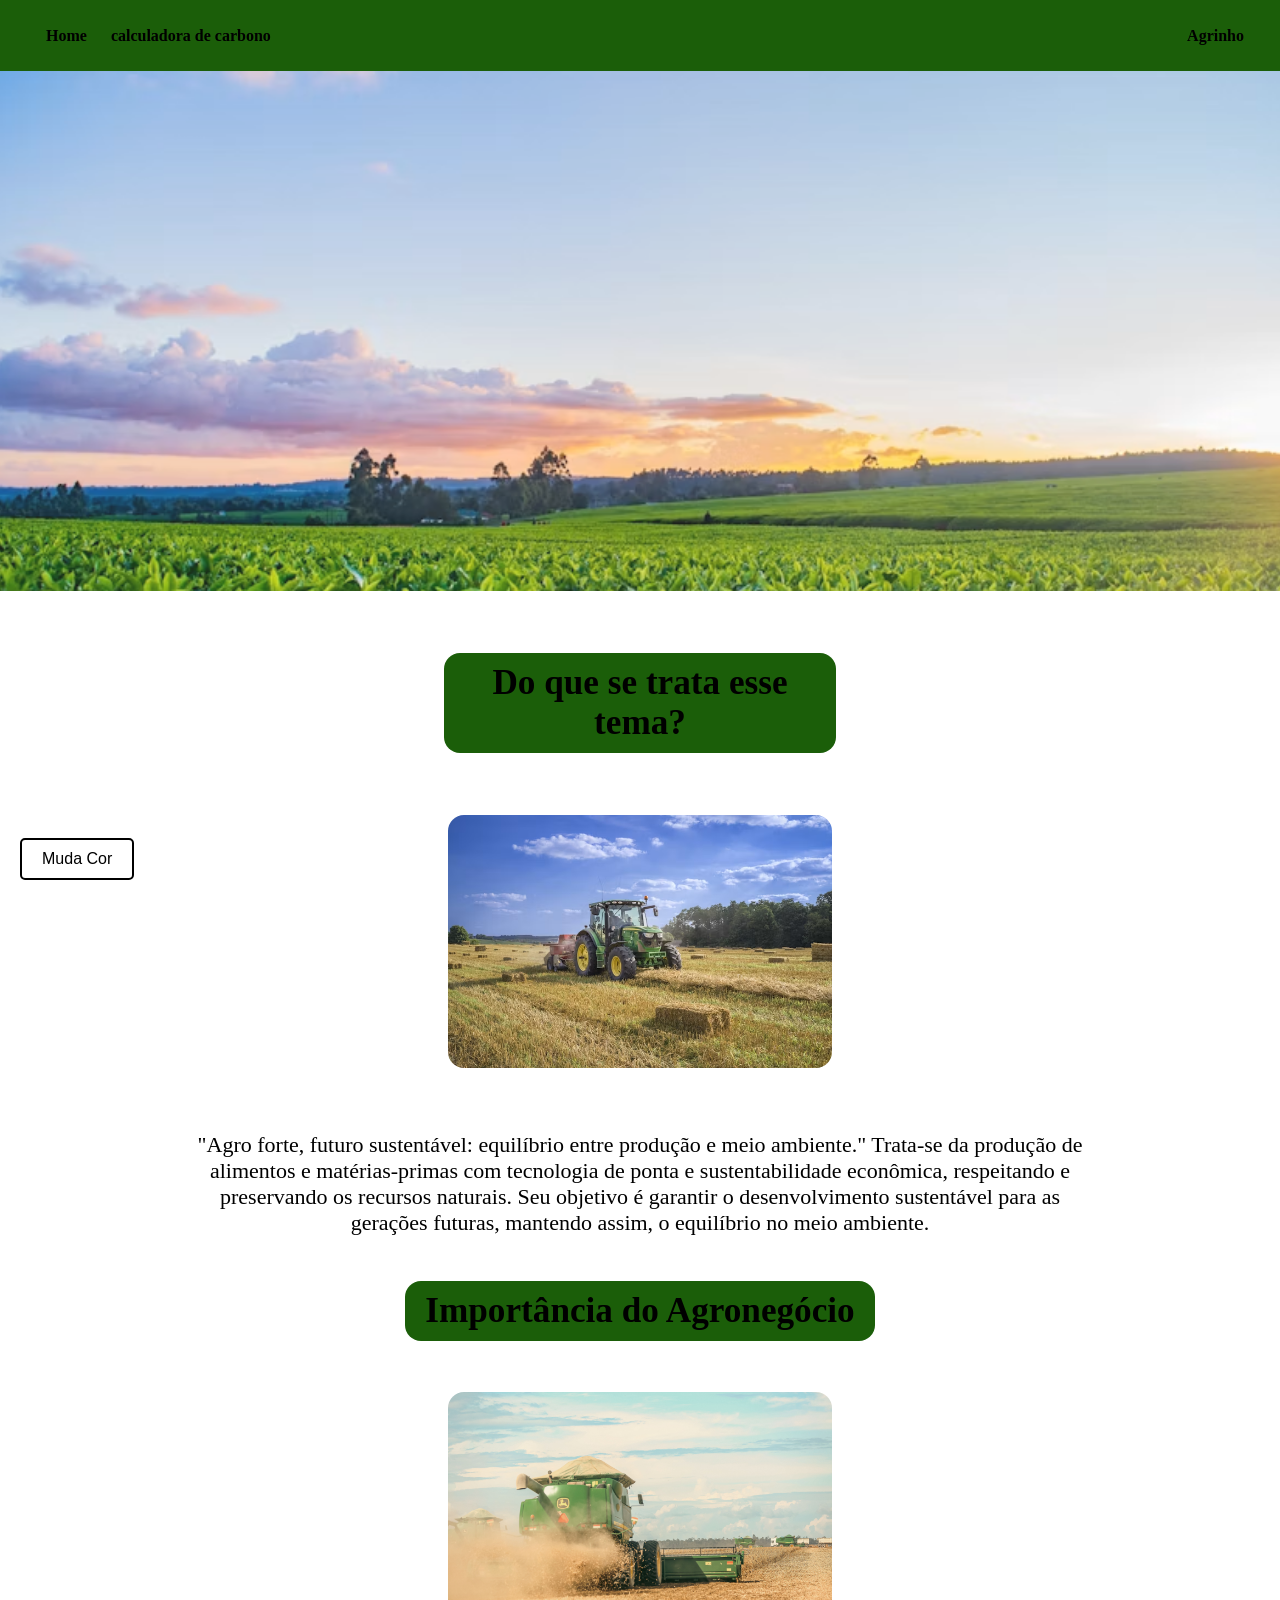
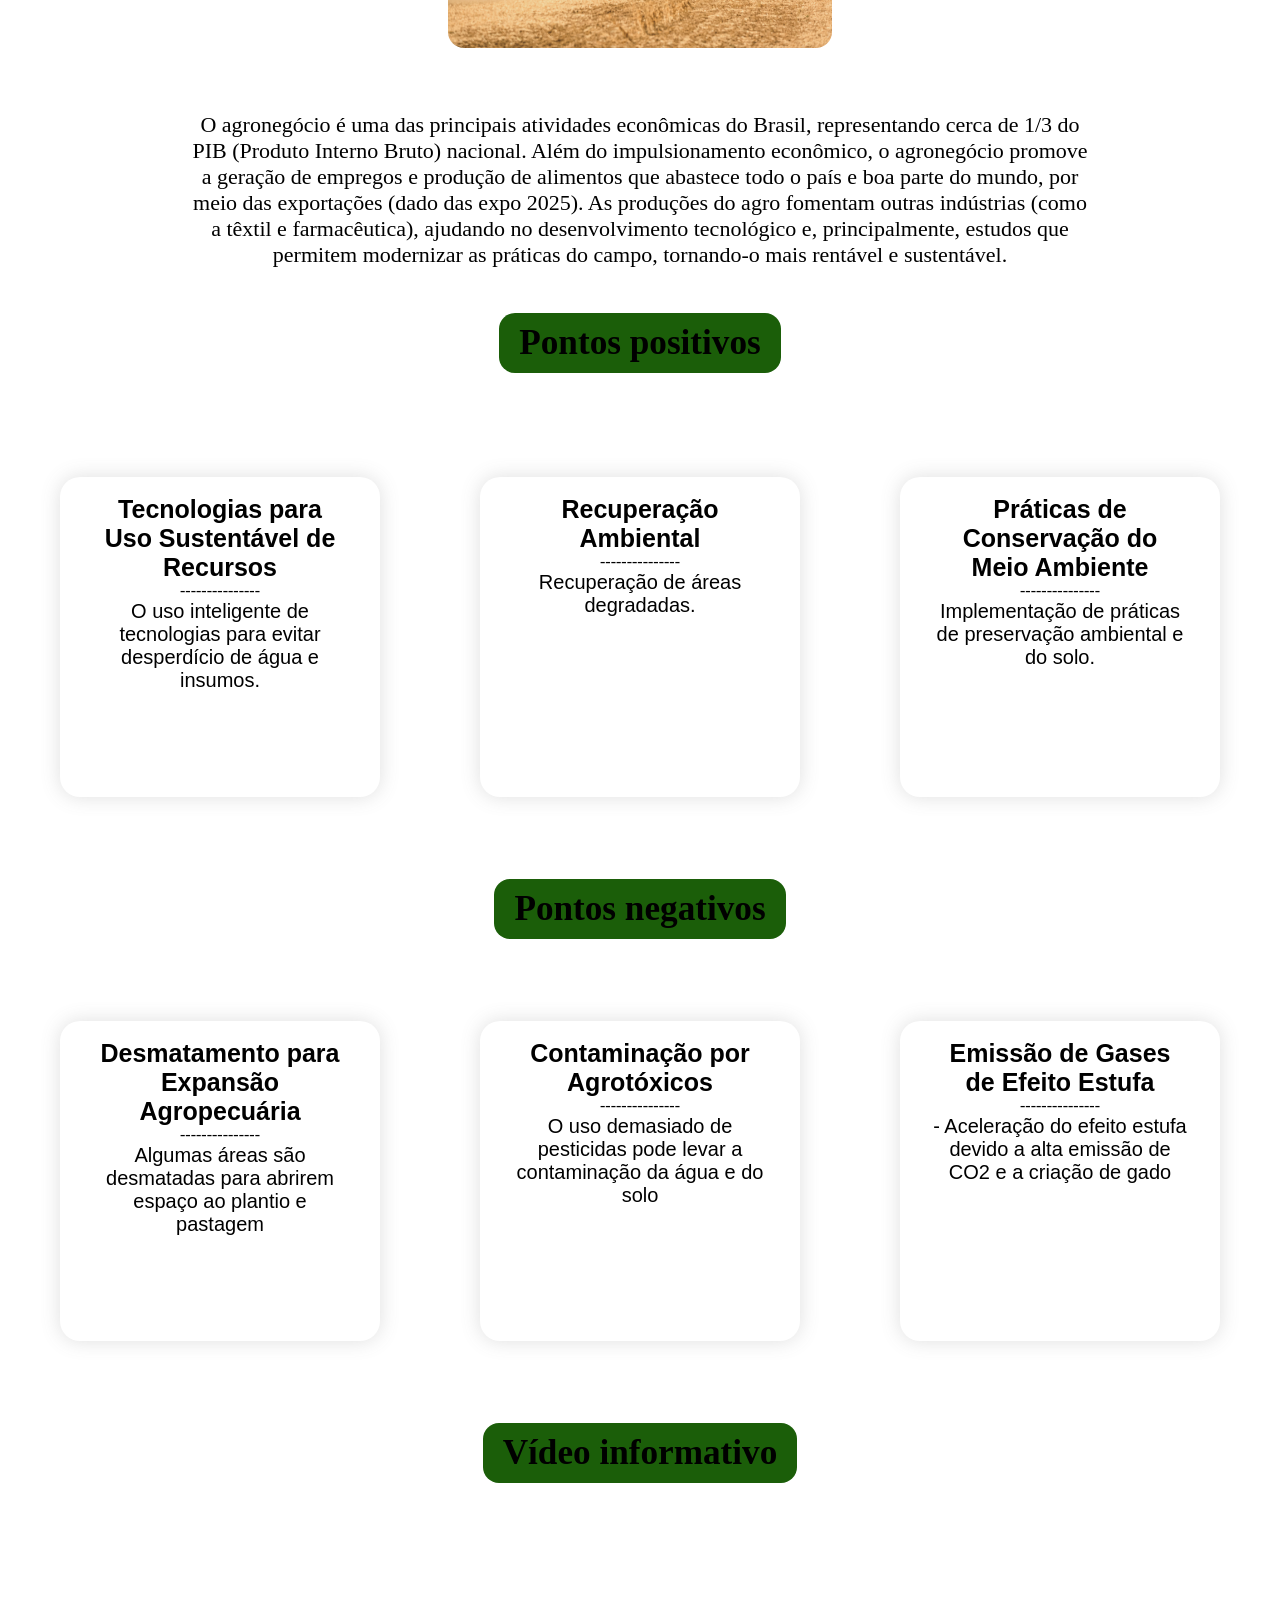
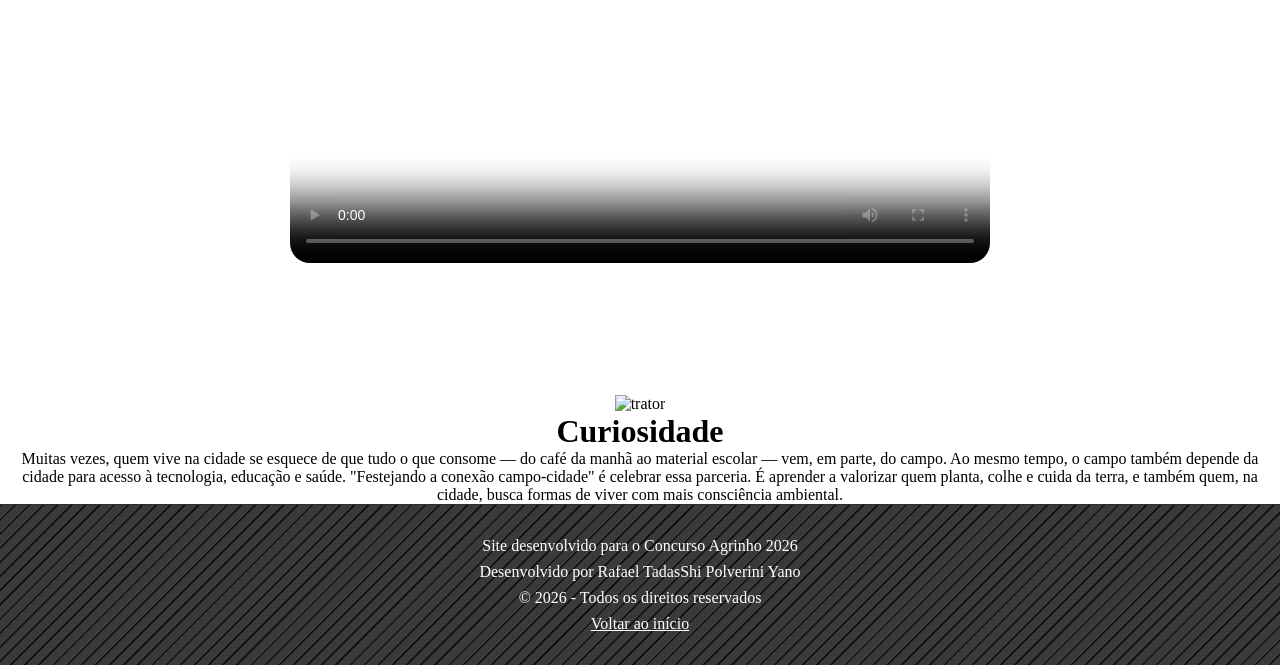
==== commit b99c0474: "." ====
--- a/index.html
+++ b/index.html
@@ -171,11 +171,24 @@
 
   <!--flip-card-->
 
-
-
-
-
-
+<div id="box"> 
+<div class="flip-card">
+  <div class="flip-card-inner">
+    <div class="flip-card-front">
+      <img src="img/imgemcard.jpg" alt="trator">
+    </div>
+
+    <div class="flip-card-back">
+      <h1>Curiosidade</h1>
+      <p>Muitas vezes, quem vive na cidade se esquece de que tudo o que consome — do café da manhã ao material escolar — vem, em parte, do campo. Ao mesmo tempo, o campo também depende da cidade para acesso à tecnologia, educação e saúde.
+      "Festejando a conexão campo-cidade" é celebrar essa parceria. É aprender a valorizar quem planta, colhe e cuida da terra, e também quem, na cidade, busca formas de viver com mais consciência ambiental.</p>
+    </div>
+  </div>
+</div>
+</div>
+    </main>
+
+  <!--rodape-->
 
              <footer>
                 <div class="texto-dois">
--- a/style.css
+++ b/style.css
@@ -351,7 +351,7 @@
     margin-bottom: 10%;
 }
 
-
+ /*flip-card*/
 
 
 
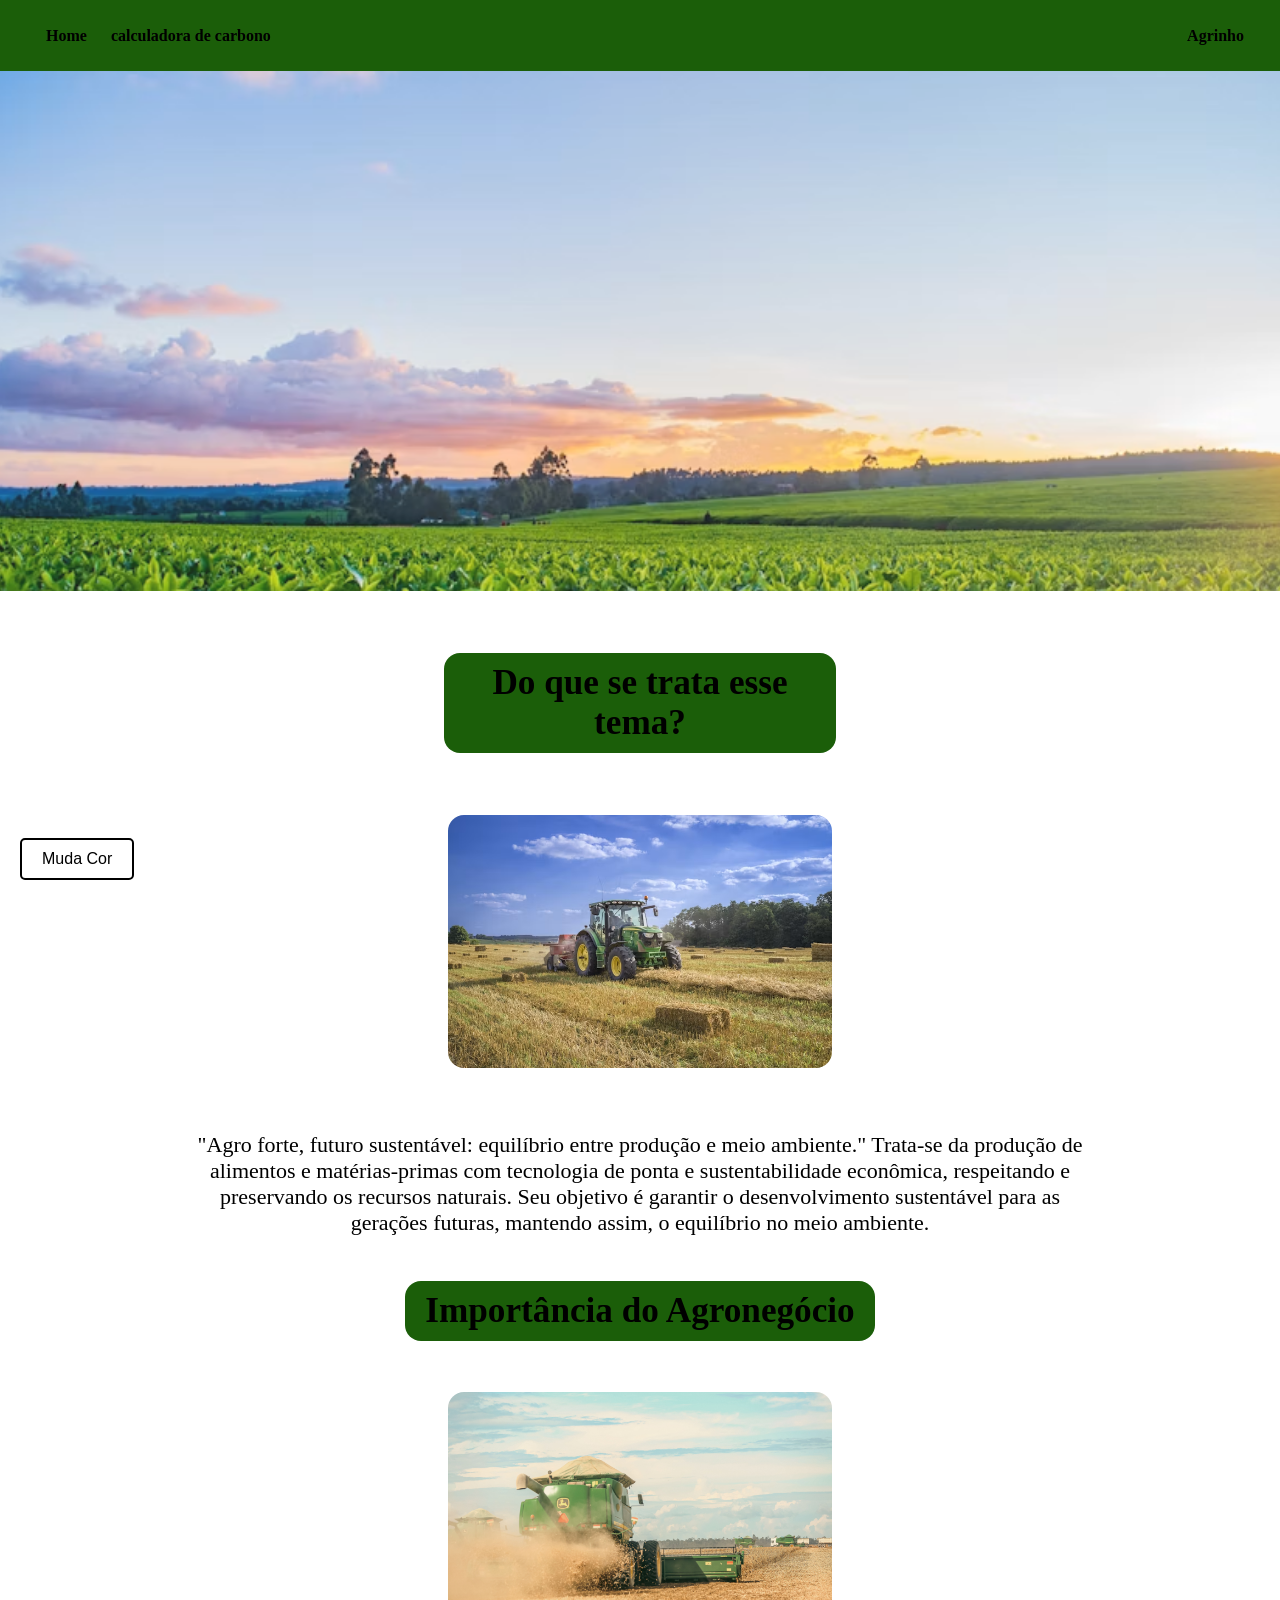
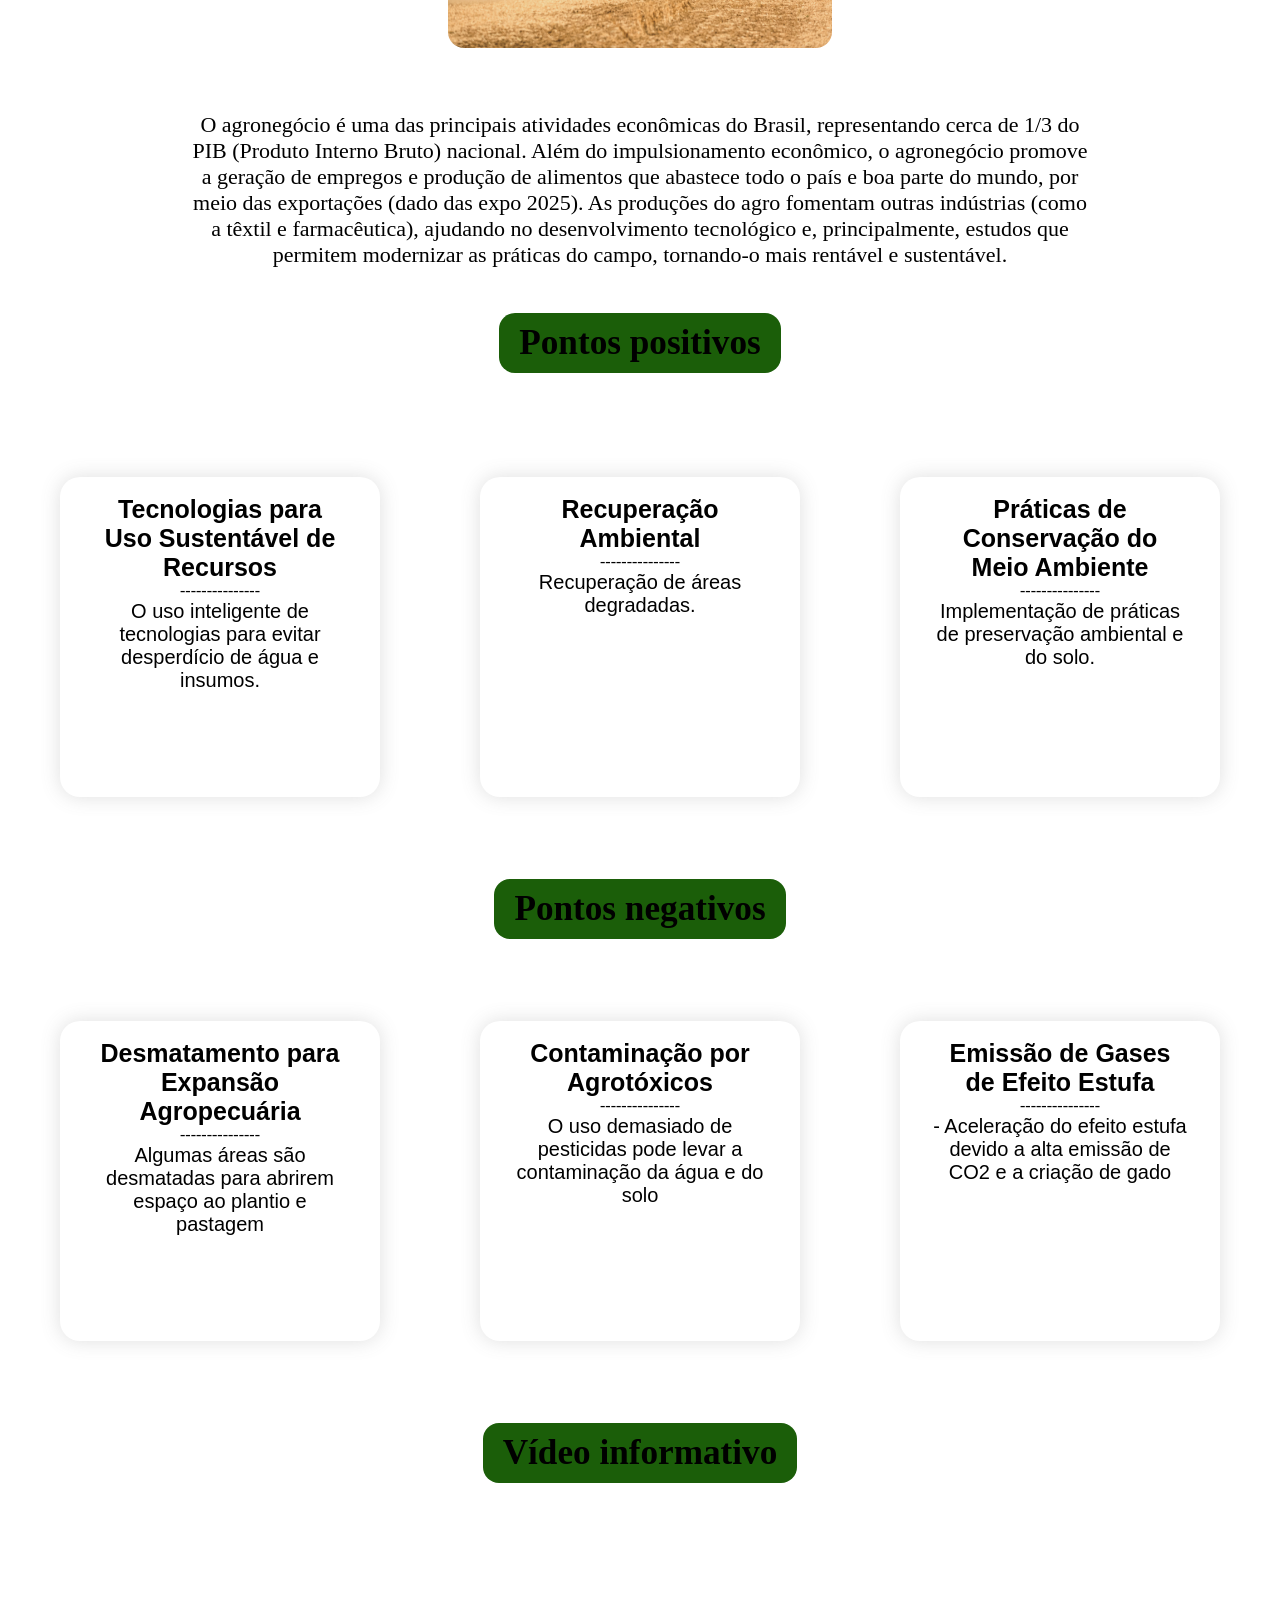
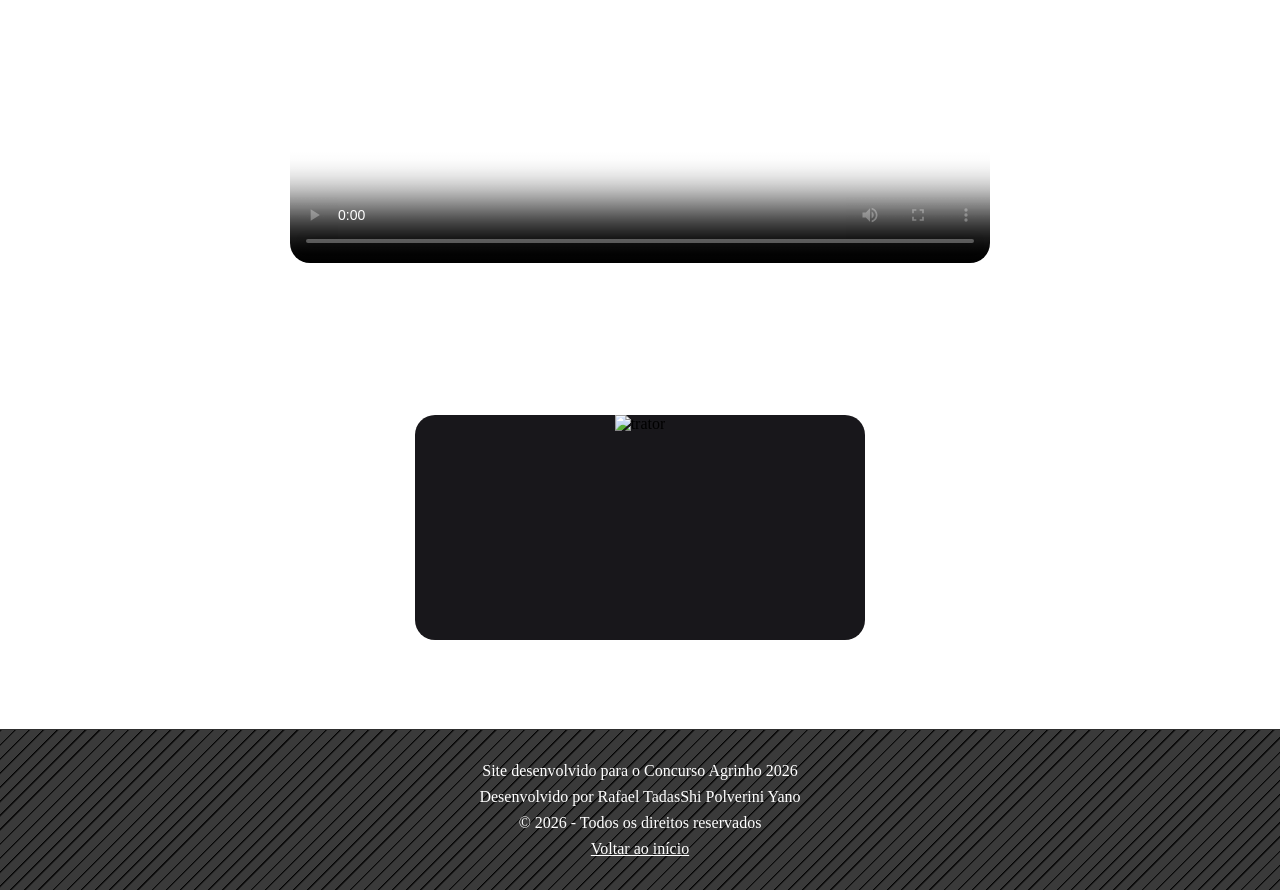
==== commit 8e21354b: "." ====
--- a/index.html
+++ b/index.html
@@ -188,7 +188,7 @@
 </div>
     </main>
 
-  <!--rodape-->
+  <!--rodapé-->
 
              <footer>
                 <div class="texto-dois">
--- a/style.css
+++ b/style.css
@@ -353,13 +353,68 @@
 
  /*flip-card*/
 
-
-
-
-
-
-
-
+.flip-card {
+  background-color: transparent;
+  width: 100%;
+  max-width: 450px;
+  height: 225px;
+  perspective: 1000px;
+  margin: 20px auto;
+  margin-bottom: 7%;
+}
+
+.flip-card-inner {
+  position: relative;
+  width: 100%;
+  height: 100%;
+  text-align: center;
+  transition: transform 0.8s;
+  transform-style: preserve-3d;
+}
+
+
+.flip-card:hover .flip-card-inner {
+  transform: rotateY(180deg);
+}
+
+
+.flip-card-front, .flip-card-back {
+  position: absolute;
+  width: 100%;
+  height: 100%;
+  -webkit-backface-visibility: hidden; 
+  backface-visibility: hidden;
+}
+
+
+.flip-card-front {
+  background-color: #18171B;
+  color: black;
+  border-radius: 20px;
+}
+
+
+.flip-card-back {
+  background-color: #94C885;
+  color: white;
+  transform: rotateY(180deg);
+  border-radius: 20px;
+}
+
+.flip-card-back p{
+  font-family: sans-serif;
+  font-size: 15px;
+  font-weight: bold;
+}
+
+.flip-card-back h1{
+  color: white;
+}
+
+.flip-card-front img{
+  height: 225px;
+
+}
 
       /*---rodapé---*/
 
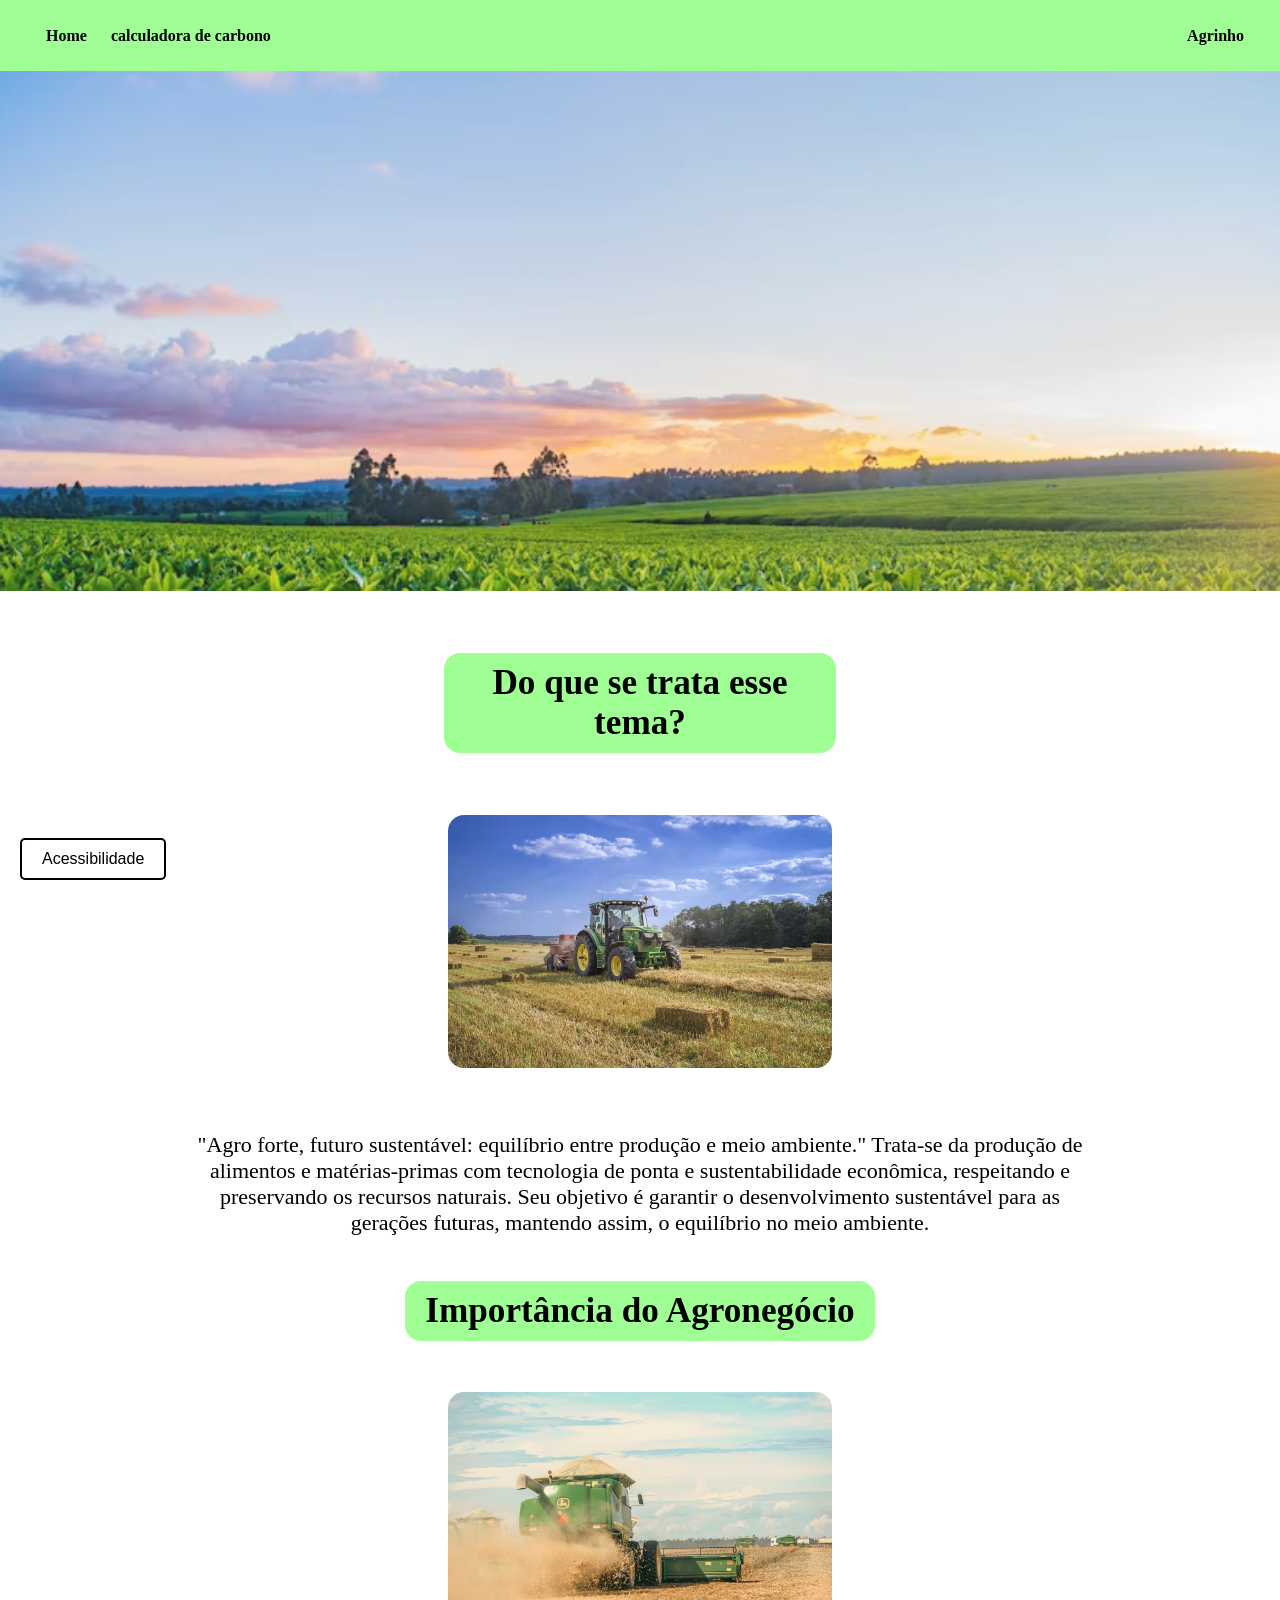
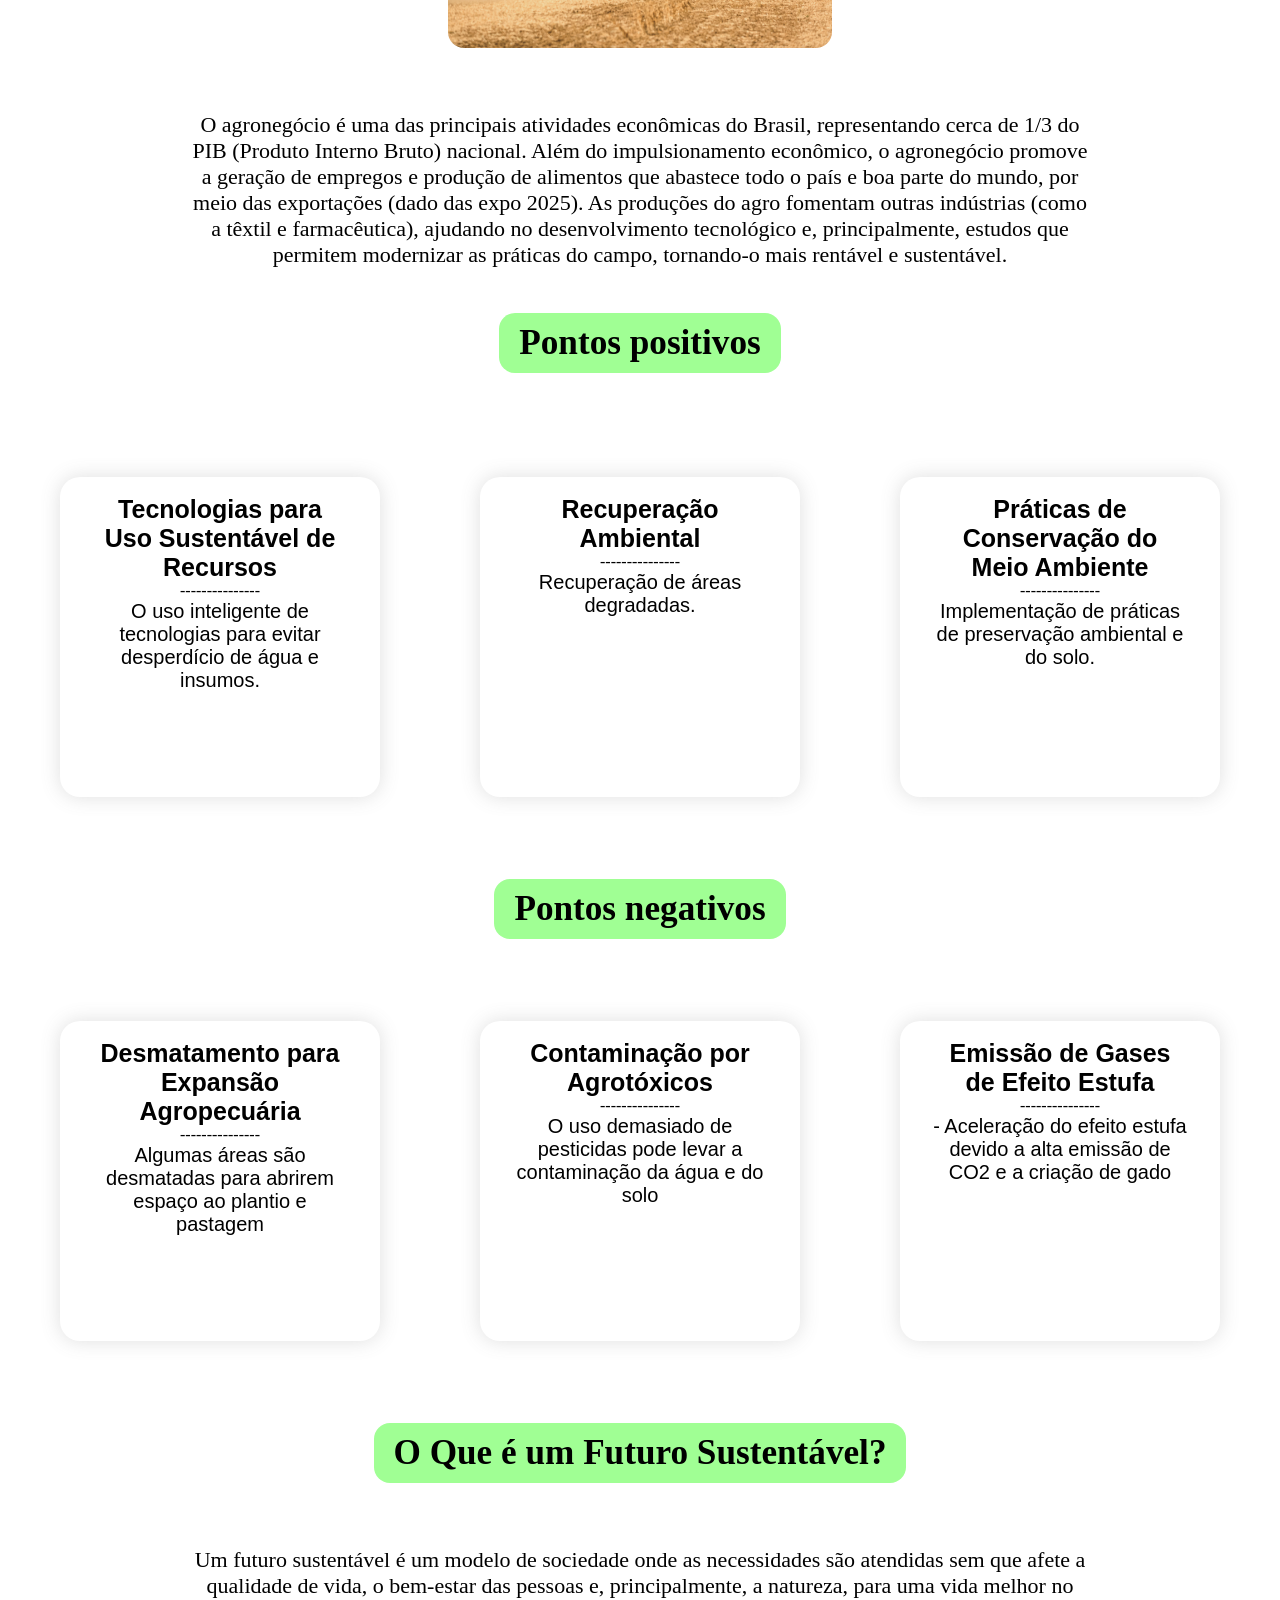
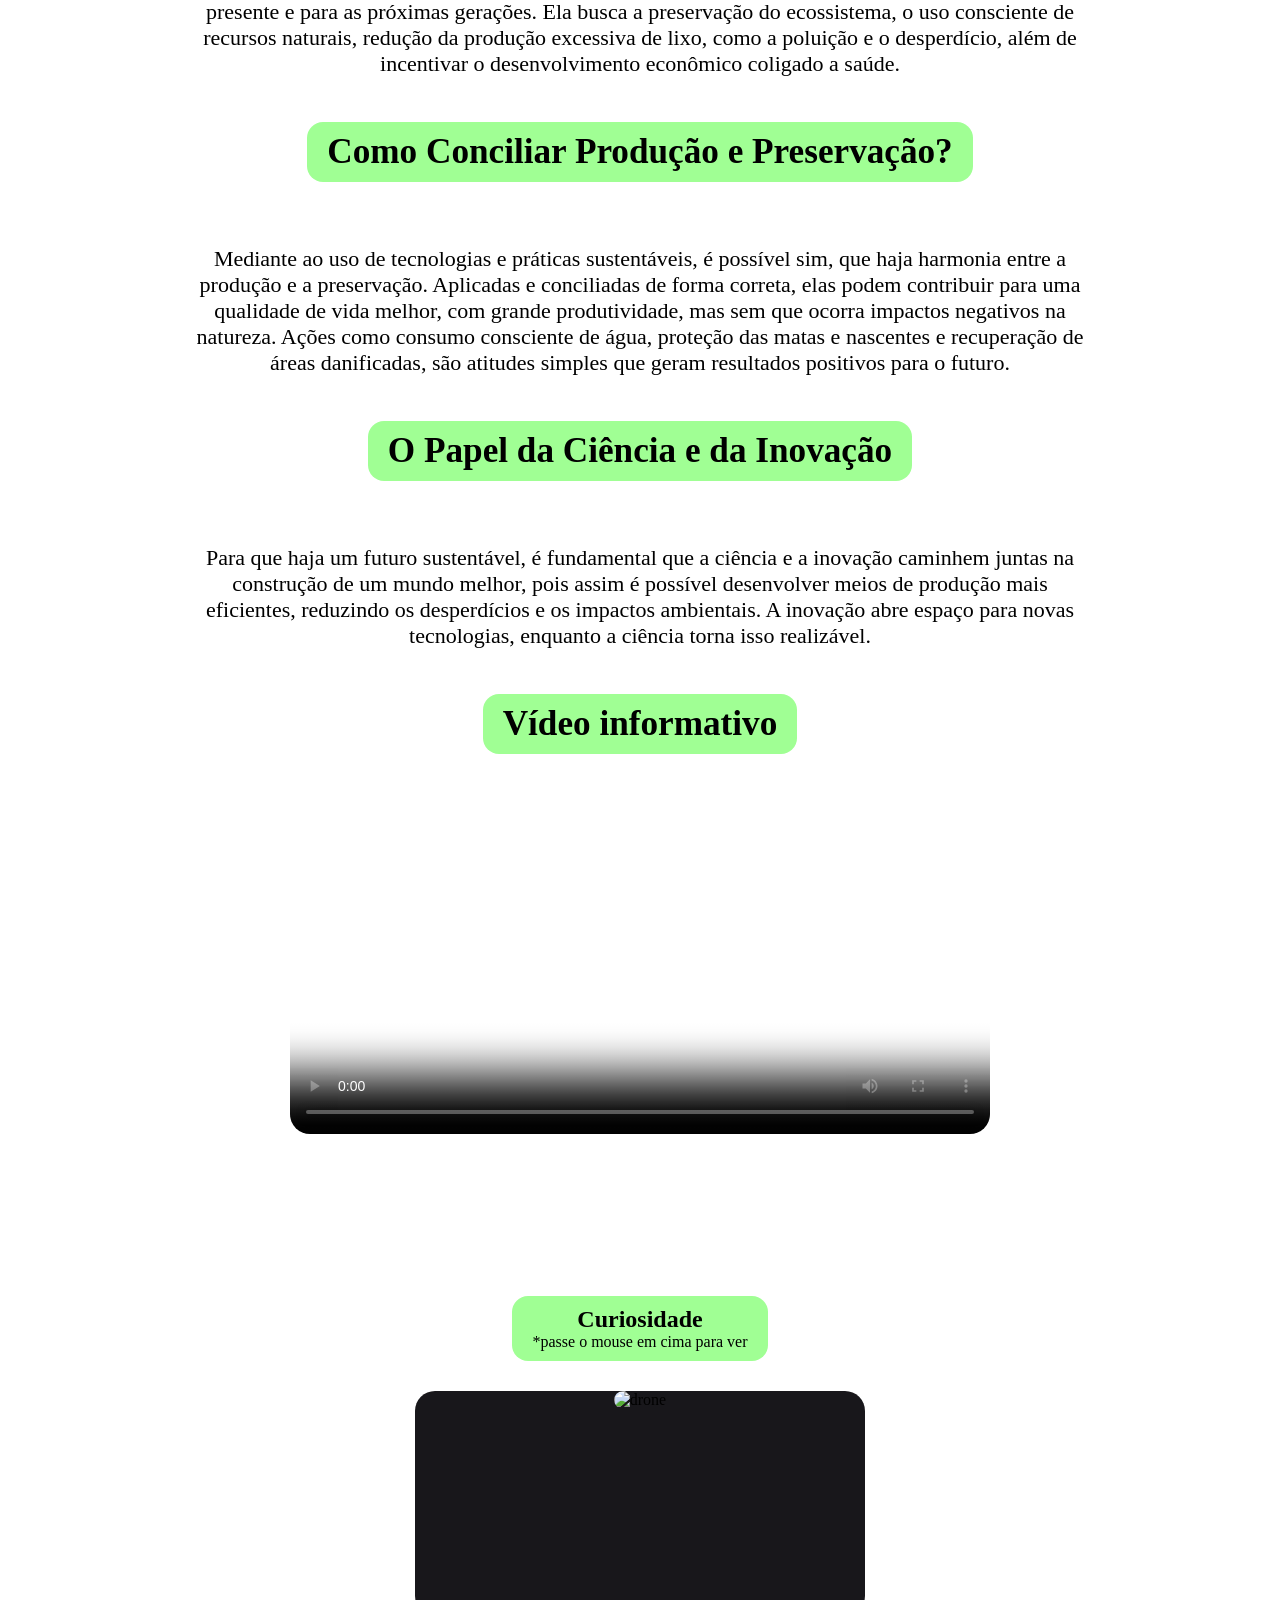
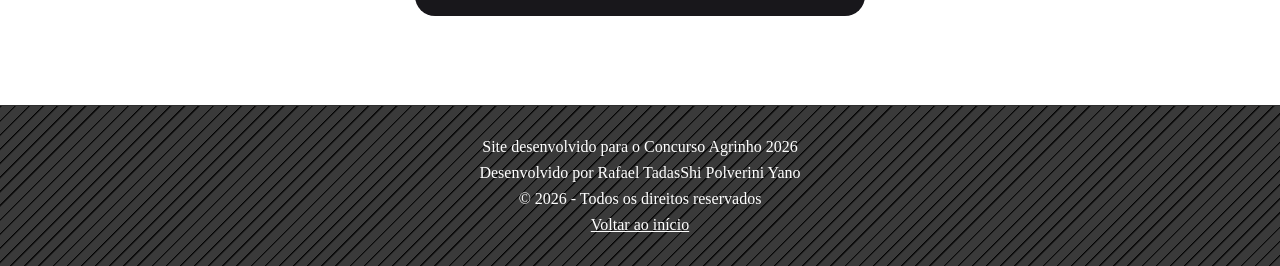
==== commit f5a49f02: "." ====
--- a/index.html
+++ b/index.html
@@ -40,7 +40,7 @@
     <main>
 
       
-<button class="botaocor" onclick="mudaCor()">Muda Cor</button>
+<button class="botaocor" onclick="mudaCor()">Acessibilidade</button>
 
 <script>
   function mudaCor() {
@@ -159,6 +159,30 @@
 
                  <!--titulo quatro-->
 
+<h2 class="title-yellow">O Que é um Futuro Sustentável?</h2>
+
+<div class="texto">
+  <p>
+Um futuro sustentável é um modelo de sociedade onde as necessidades são atendidas sem que afete a qualidade de vida, o bem-estar das pessoas e, principalmente, a natureza, para uma vida melhor no presente e para as próximas gerações. Ela busca a preservação do ecossistema, o uso consciente de recursos naturais, redução da produção excessiva de lixo, como a poluição e o desperdício, além de incentivar o desenvolvimento econômico coligado a saúde.  </p>
+</div>
+
+<h2 class="title-yellow">Como Conciliar Produção e Preservação?</h2>
+
+<div class="texto">
+  <p>
+Mediante ao uso de tecnologias e práticas sustentáveis, é possível sim, que haja harmonia entre a produção e a preservação. Aplicadas e conciliadas de forma correta, elas podem contribuir para uma qualidade de vida melhor, com grande produtividade, mas sem que ocorra impactos negativos na natureza. Ações como consumo consciente de água, proteção das matas e nascentes e recuperação de áreas danificadas, são atitudes simples que geram resultados positivos para o futuro.
+  </p>
+</div>
+
+<h2 class="title-yellow">O Papel da Ciência e da Inovação
+</h2>
+
+<div class="texto">
+  <p>
+    Para que haja um futuro sustentável, é fundamental que a ciência e a inovação caminhem juntas na construção de um mundo melhor, pois assim é possível desenvolver meios de produção mais eficientes, reduzindo os desperdícios e os impactos ambientais. A inovação abre espaço para novas tecnologias, enquanto a ciência torna isso realizável.
+  </p>
+</div>
+
      <h2 class="title-yellow">Vídeo informativo</h2>
 
                    <!--video-->
@@ -170,18 +194,25 @@
 </video>
 
   <!--flip-card-->
+  <div class="title-green">
+    <h2>Curiosidade</h2>
+    <p>
+      *passe o mouse em cima para ver
+    </p>
+  </div>
 
 <div id="box"> 
 <div class="flip-card">
   <div class="flip-card-inner">
     <div class="flip-card-front">
-      <img src="img/imgemcard.jpg" alt="trator">
+      <img src="images.jpg" alt="drone">
     </div>
 
     <div class="flip-card-back">
       <h1>Curiosidade</h1>
-      <p>Muitas vezes, quem vive na cidade se esquece de que tudo o que consome — do café da manhã ao material escolar — vem, em parte, do campo. Ao mesmo tempo, o campo também depende da cidade para acesso à tecnologia, educação e saúde.
-      "Festejando a conexão campo-cidade" é celebrar essa parceria. É aprender a valorizar quem planta, colhe e cuida da terra, e também quem, na cidade, busca formas de viver com mais consciência ambiental.</p>
+      <p>
+        Você sabia que a agricultura de precisão utiliza drones, sensores e GPS para monitorar plantações? Essa tecnologia ajuda os produtores a usar menos água, fertilizantes e defensivos agrícolas, aumentando a produtividade e reduzindo os impactos ambientais. Assim, é possível produzir mais alimentos preservando os recursos naturais para as futuras gerações.
+      </p>
     </div>
   </div>
 </div>
--- a/style.css
+++ b/style.css
@@ -31,7 +31,7 @@
     /*cabeçalho*/
 
 .Navbar {
-   background-color: #1b5e09;
+   background-color: #A0FF94;
   display: flex;
   justify-content: space-between;
   align-items: center;
@@ -124,7 +124,7 @@
 #titulo{
   height: 4em;
   width: 100%;
-  background-color: #1b5e09;
+  background-color: #A0FF94;
   color: black;
   width: fit-content;
   margin: 30px auto;
@@ -175,7 +175,7 @@
     color: rgb(0, 0, 0);
     padding: 10px 20px;
     border-radius: 16px;
-    background-color: #1b5e09;
+    background-color: #A0FF94;
     width: 550px;
     width: fit-content;
     margin: 30px auto;
@@ -238,7 +238,7 @@
     color: rgb(0, 0, 0);
     padding: 10px 20px;
     border-radius: 16px;
-    background-color: #1b5e09;
+    background-color: #A0FF94;
     max-width: 90%;
 }
 .title-brown {
@@ -250,7 +250,7 @@
     color: rgb(0, 0, 0);
     padding: 10px 20px;
     border-radius: 16px;
-    background-color: #1b5e09;
+    background-color: #A0FF94;
     width: fit-content;
     margin: 30px auto;
     max-width: 90%;
@@ -329,7 +329,19 @@
         color: rgb(0, 0, 0);
         padding: 10px 20px;
         border-radius: 16px;
-        background-color: #1b5e09;
+        background-color: #A0FF94;
+        margin-top: 5%;
+        margin-bottom: 4%;
+        width: fit-content;
+        margin: 30px auto;
+        max-width: 90%;
+    }
+.title-green {
+        text-align: center;
+        color: rgb(0, 0, 0);
+        padding: 10px 20px;
+        border-radius: 16px;
+        background-color: #A0FF94;
         margin-top: 5%;
         margin-bottom: 4%;
         width: fit-content;
@@ -392,7 +404,12 @@
   color: black;
   border-radius: 20px;
 }
-
+.flip-card-front img {
+    width: 100%;
+    height: 100%;
+    object-fit: cover;
+    border-radius: 20px;
+}
 
 .flip-card-back {
   background-color: #94C885;
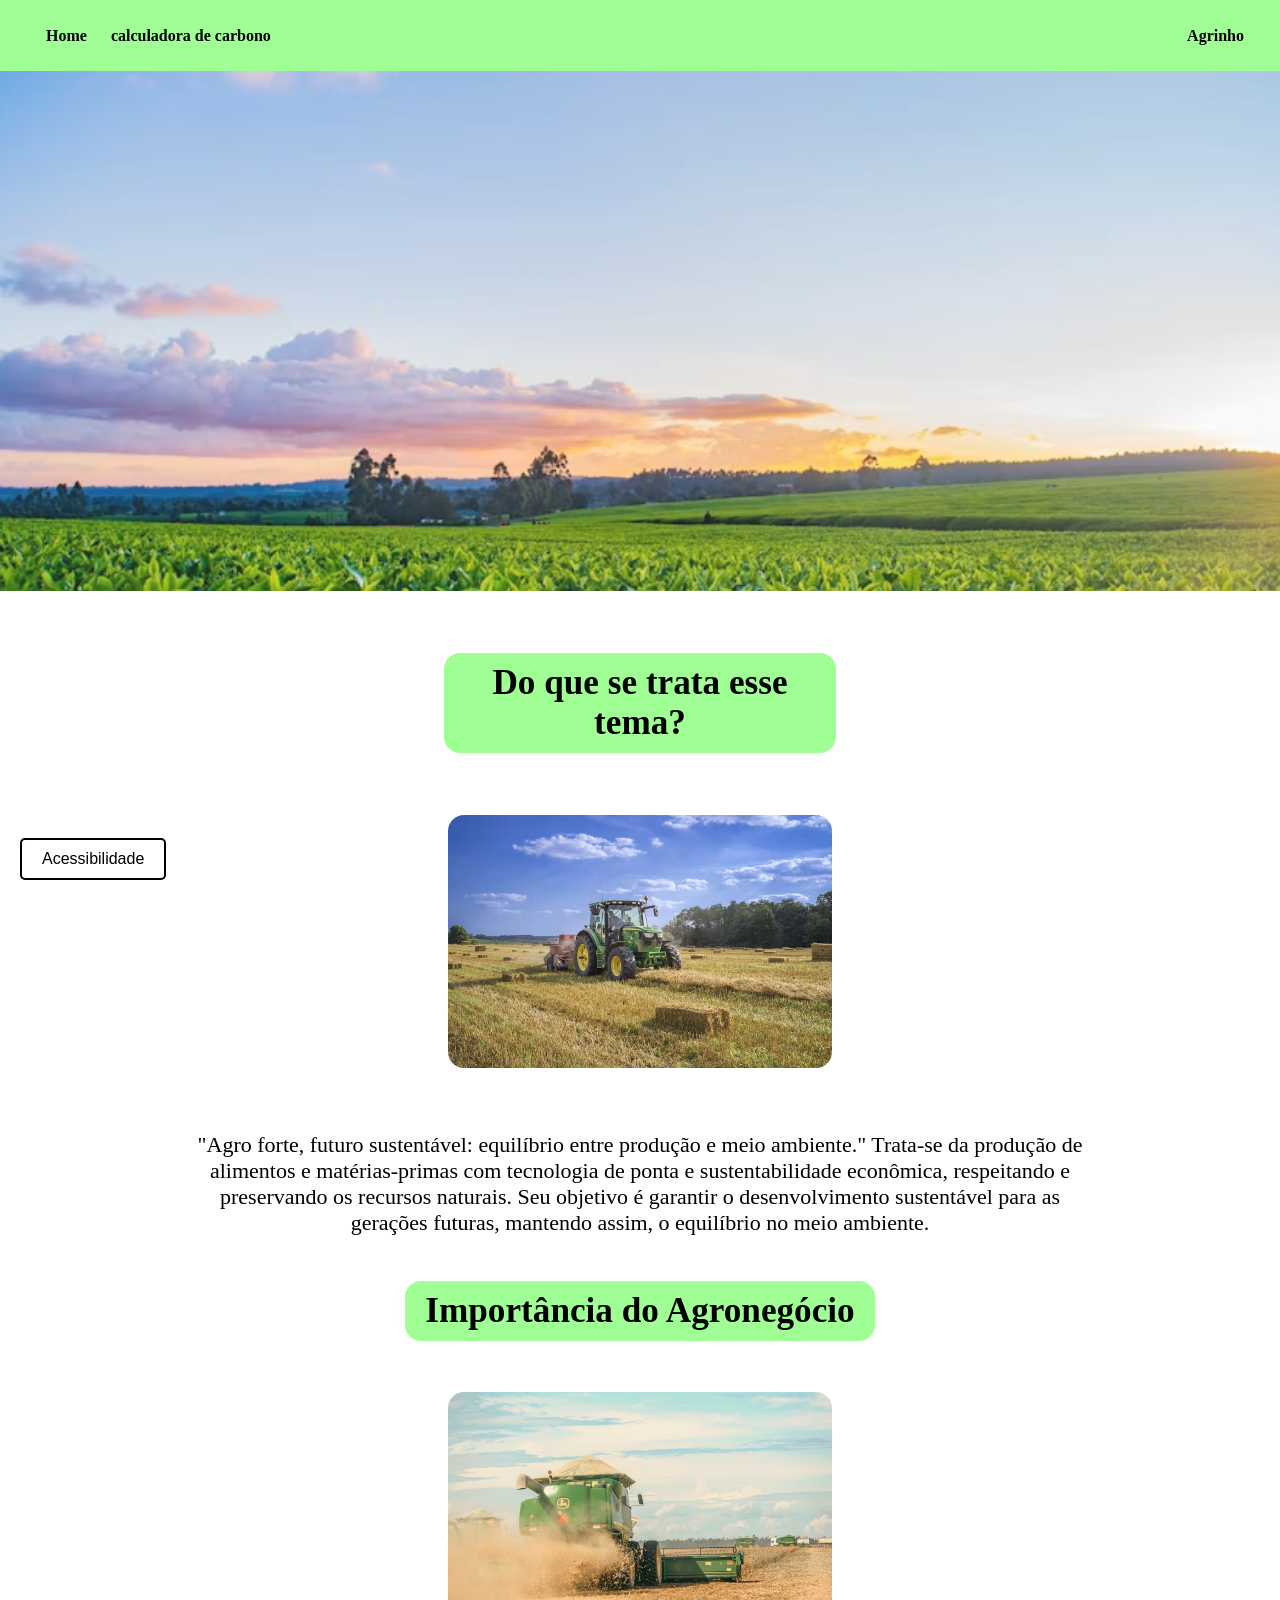
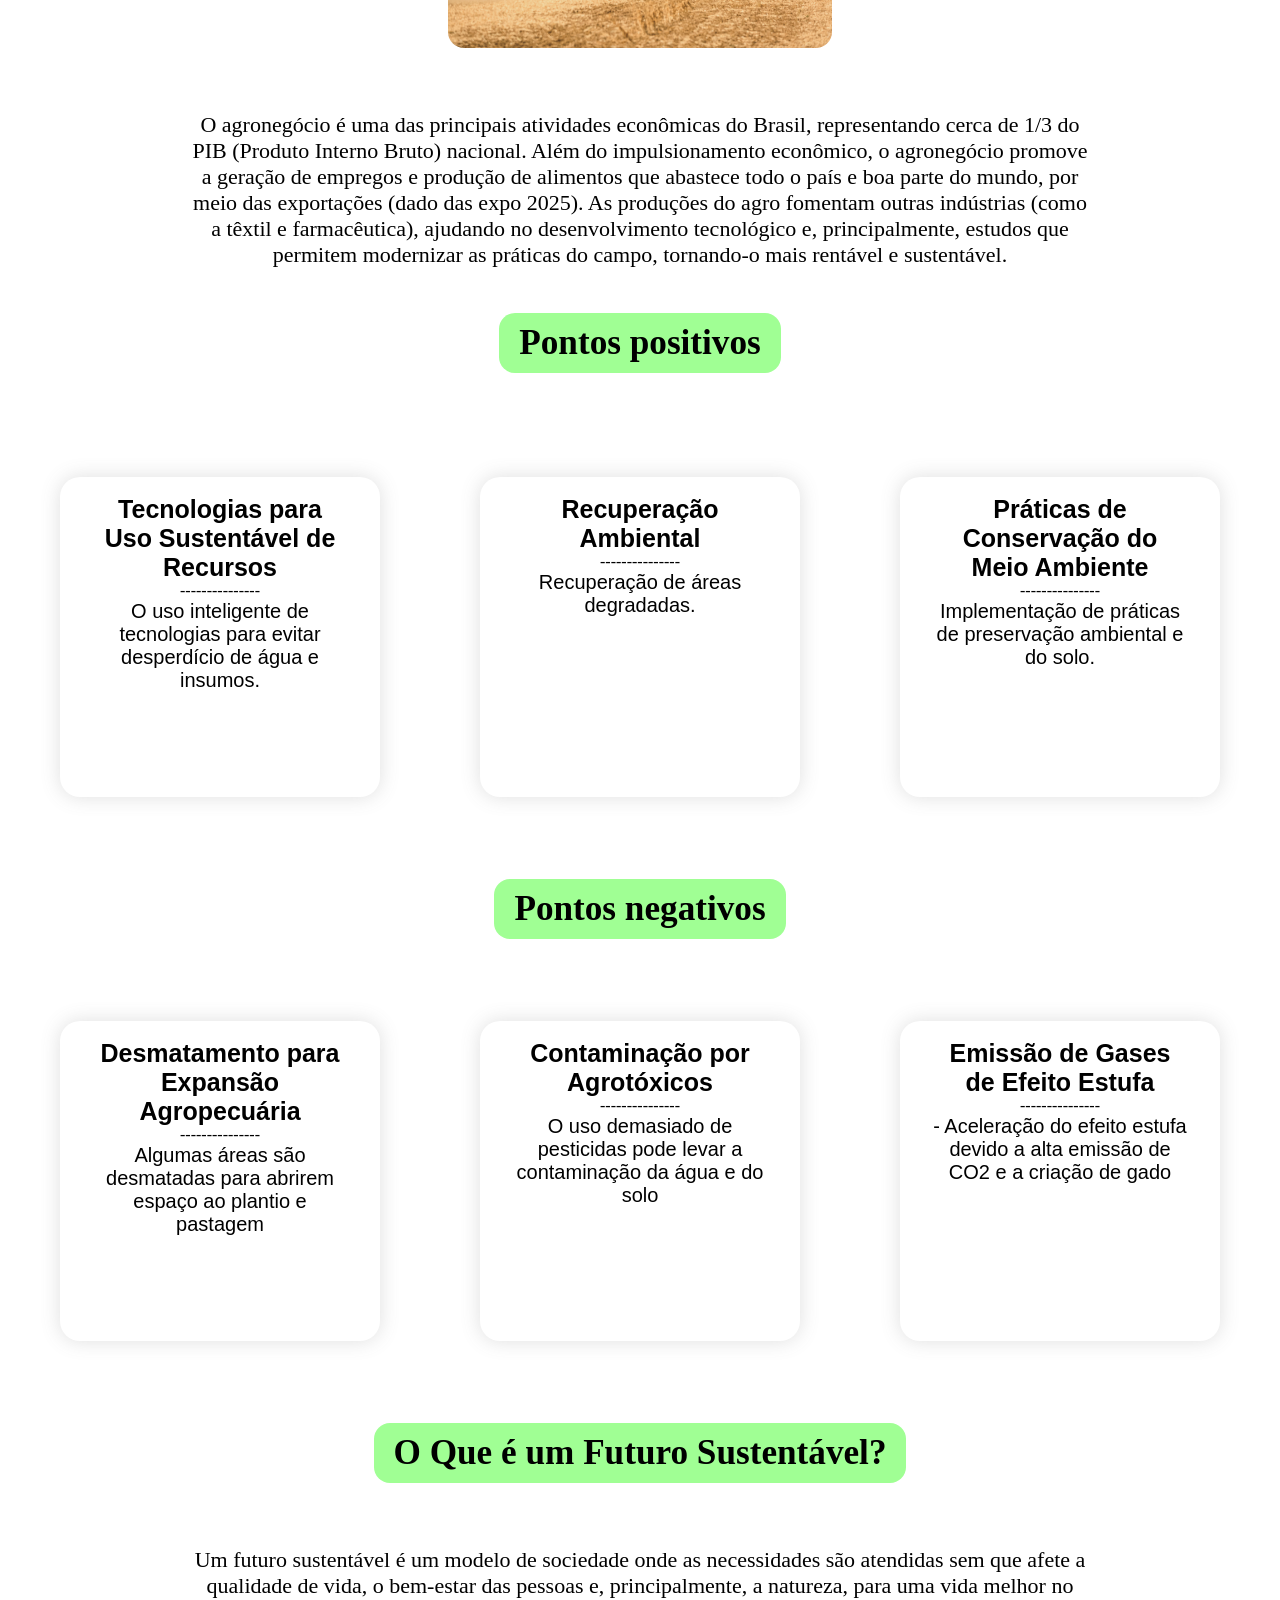
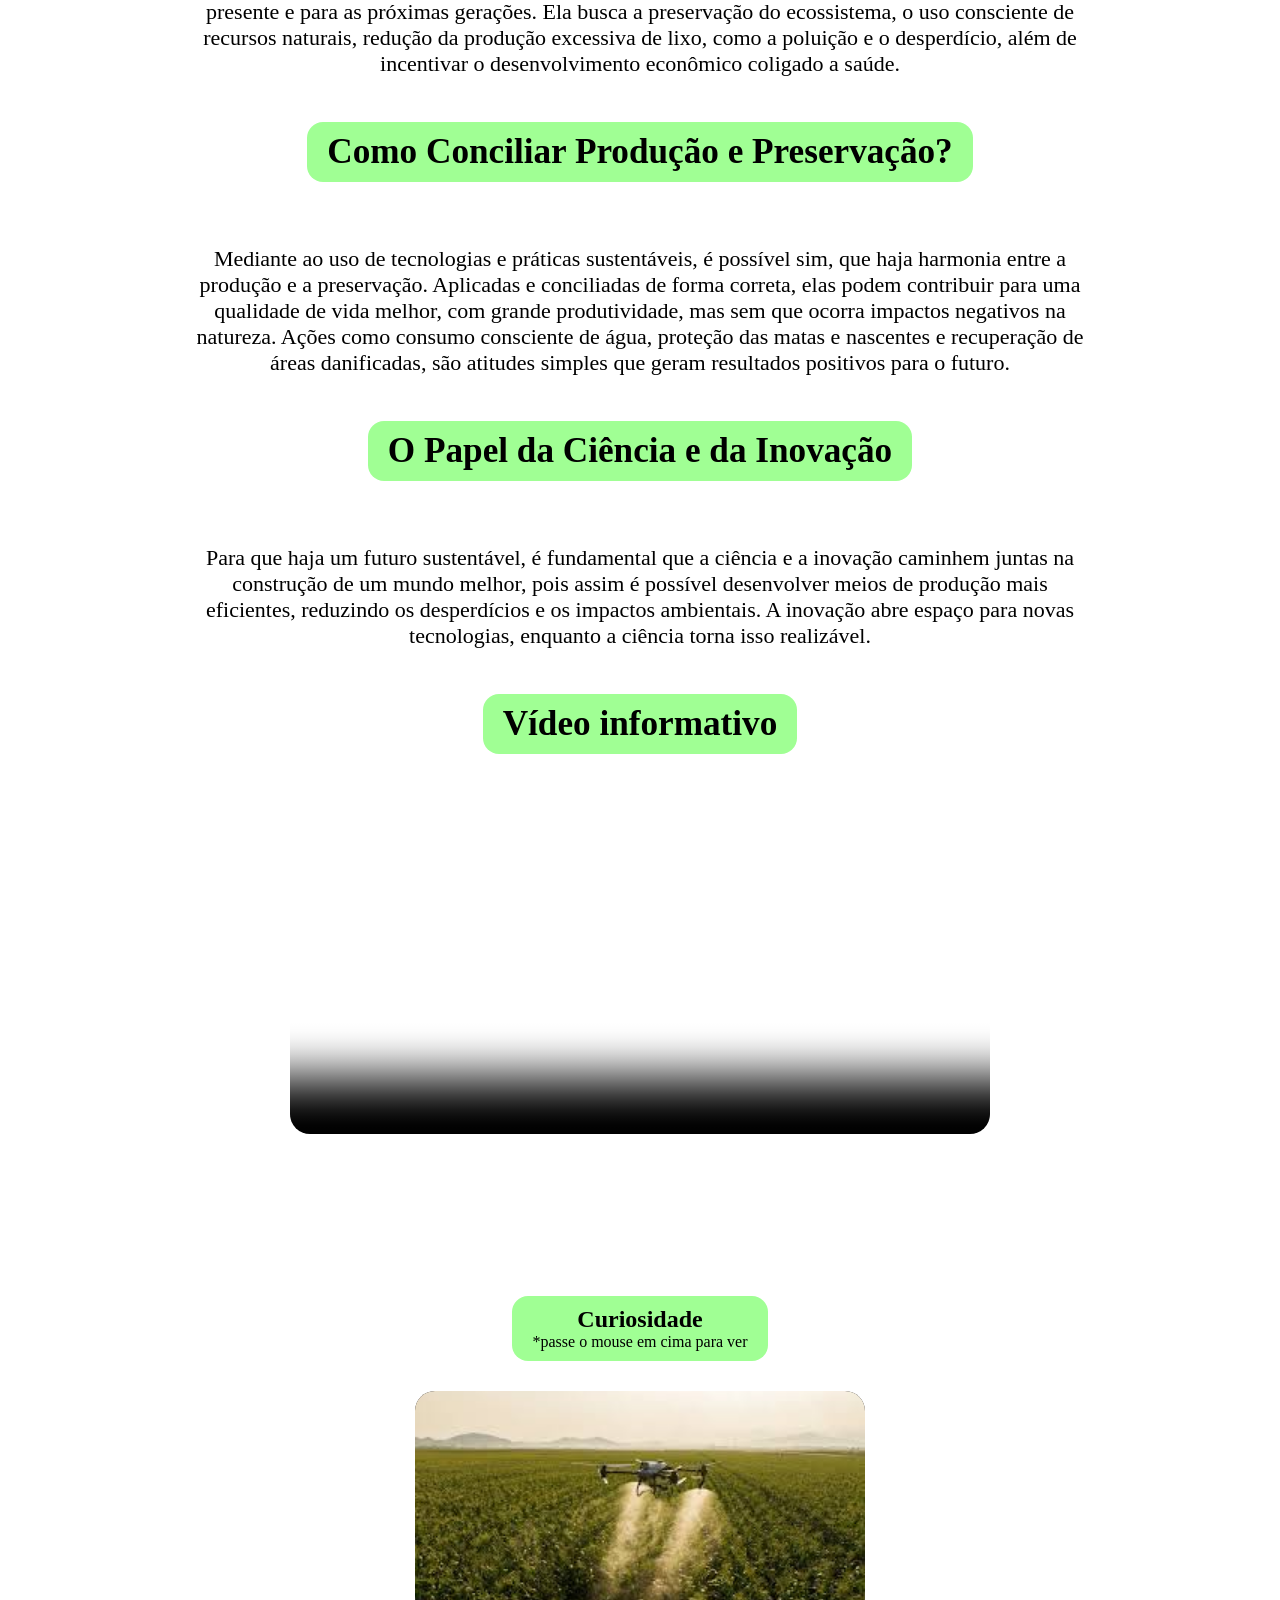
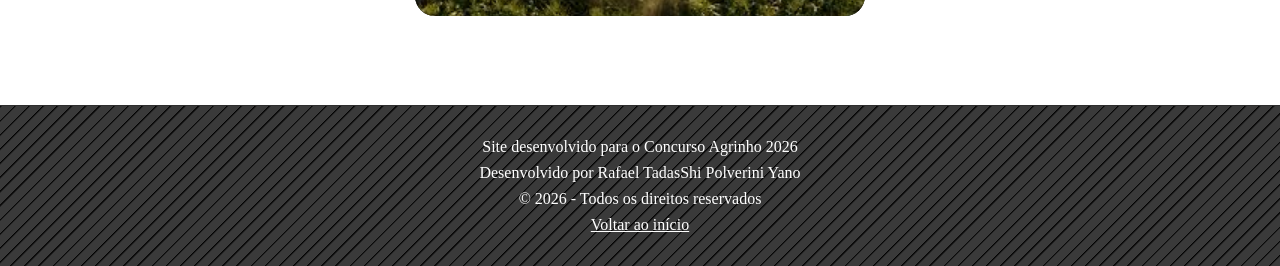
==== commit 641ca0d2: "." ====
--- a/index.html
+++ b/index.html
@@ -189,7 +189,7 @@
 
 <div id="video" >
    <video controls width="640" height="360" poster="imagem-do-video.jpg">
-  <source src="videotrb.mp4" type="video/mp4">
+  <source src="vidio/videotrb.mp4" type="video/mp4">
  Seu navegador não suporta a tag de vídeo.
 </video>
 
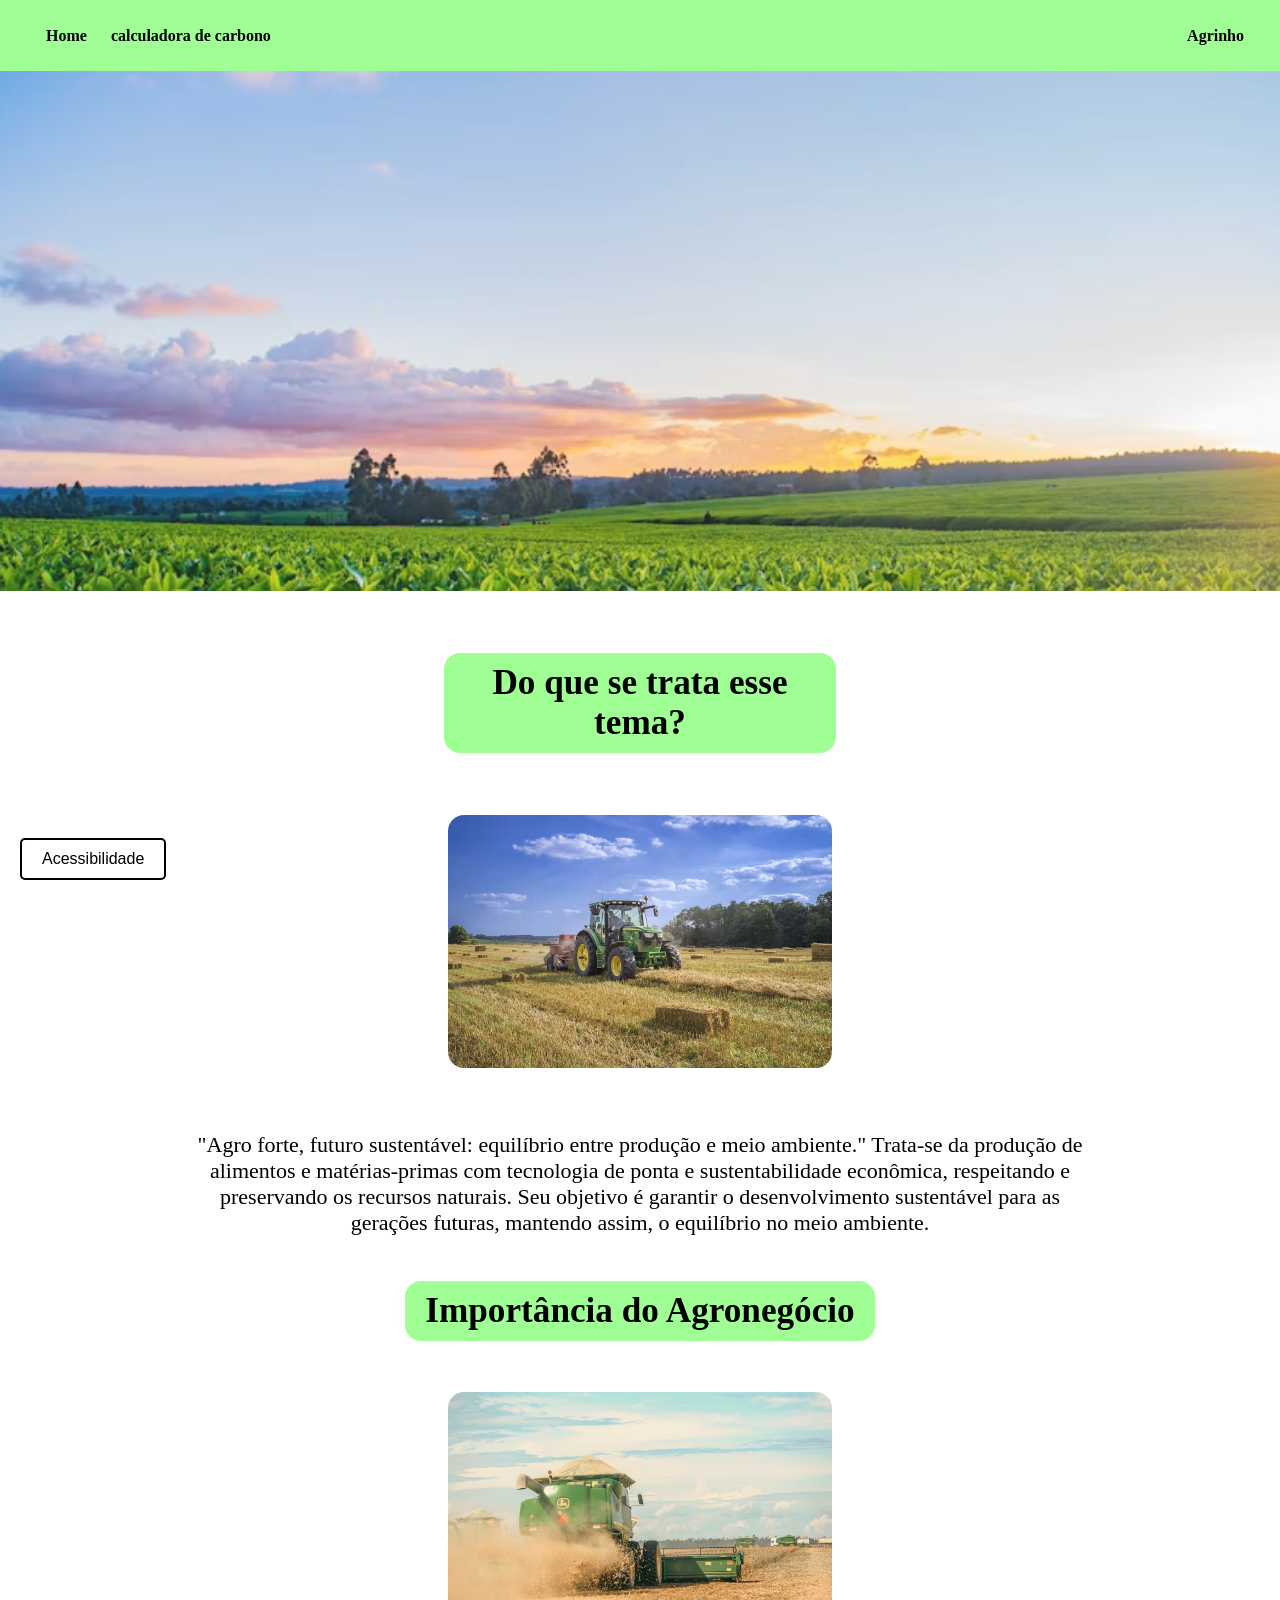
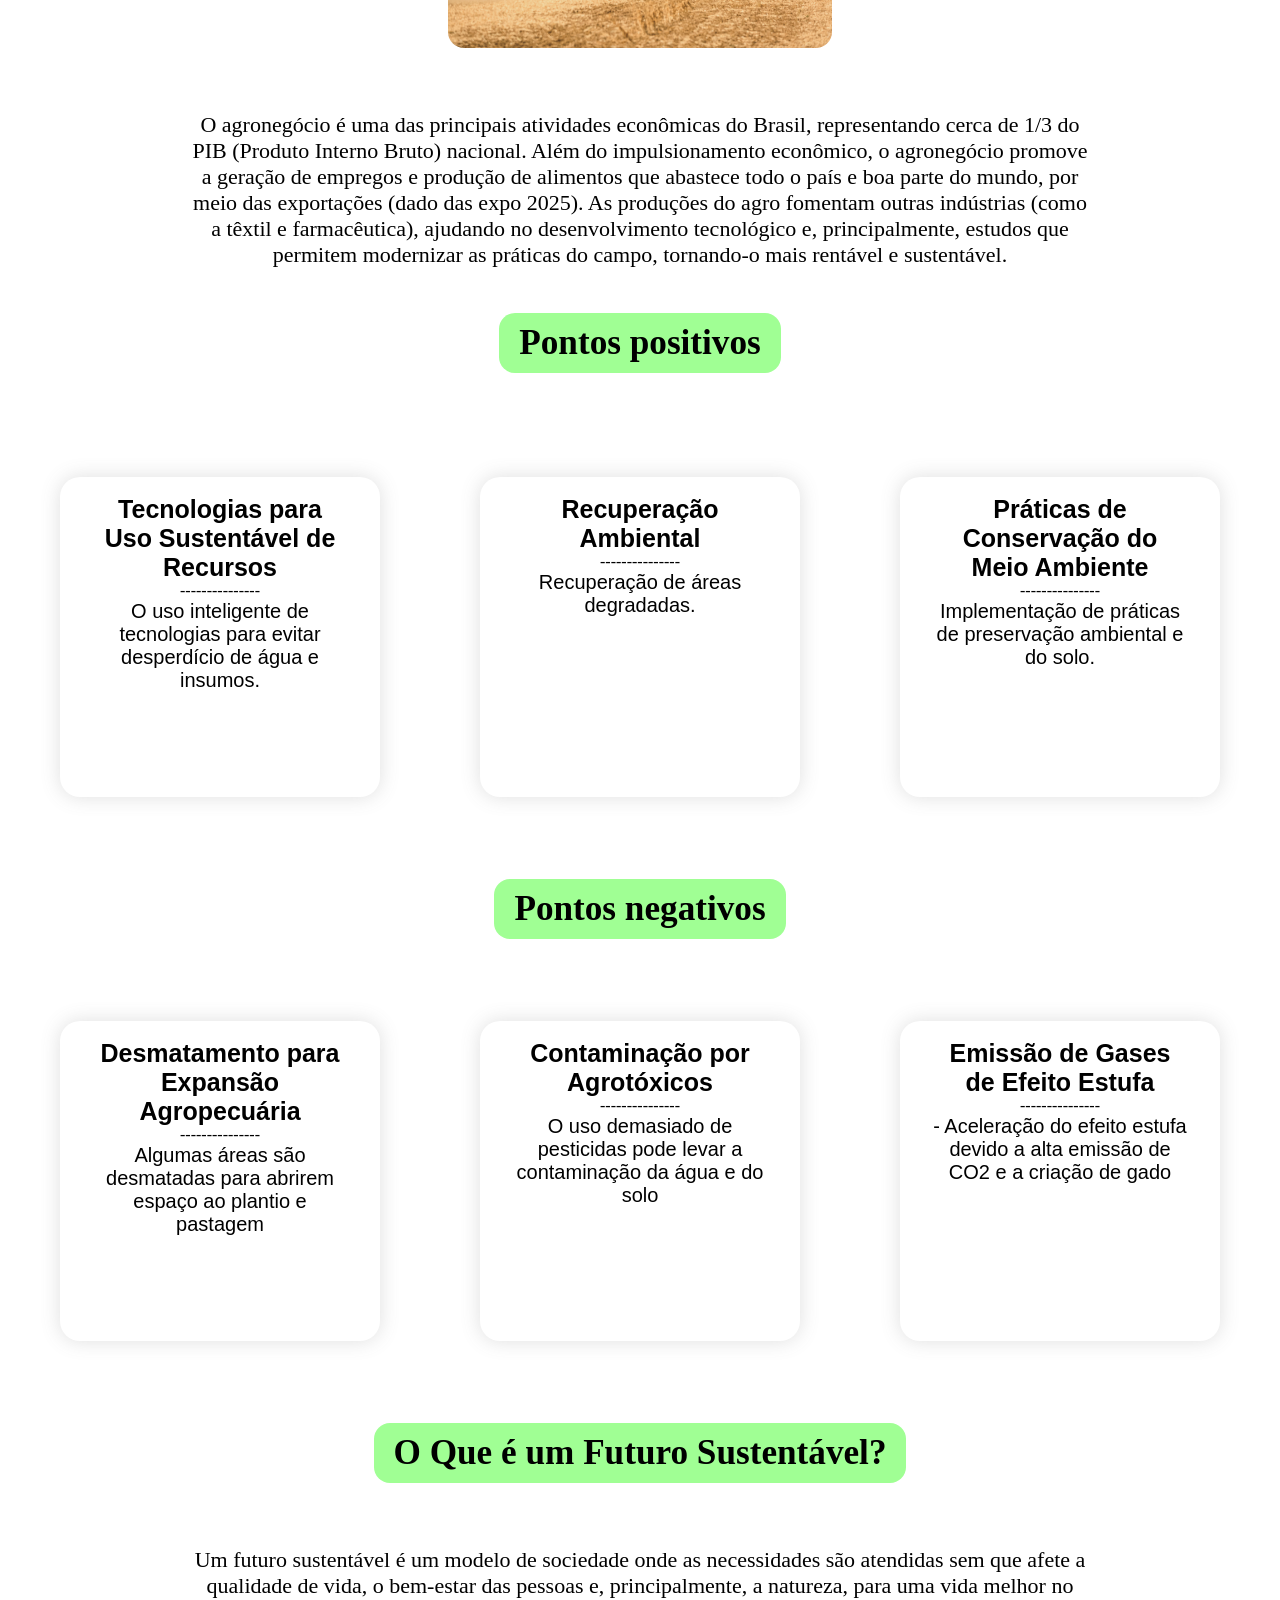
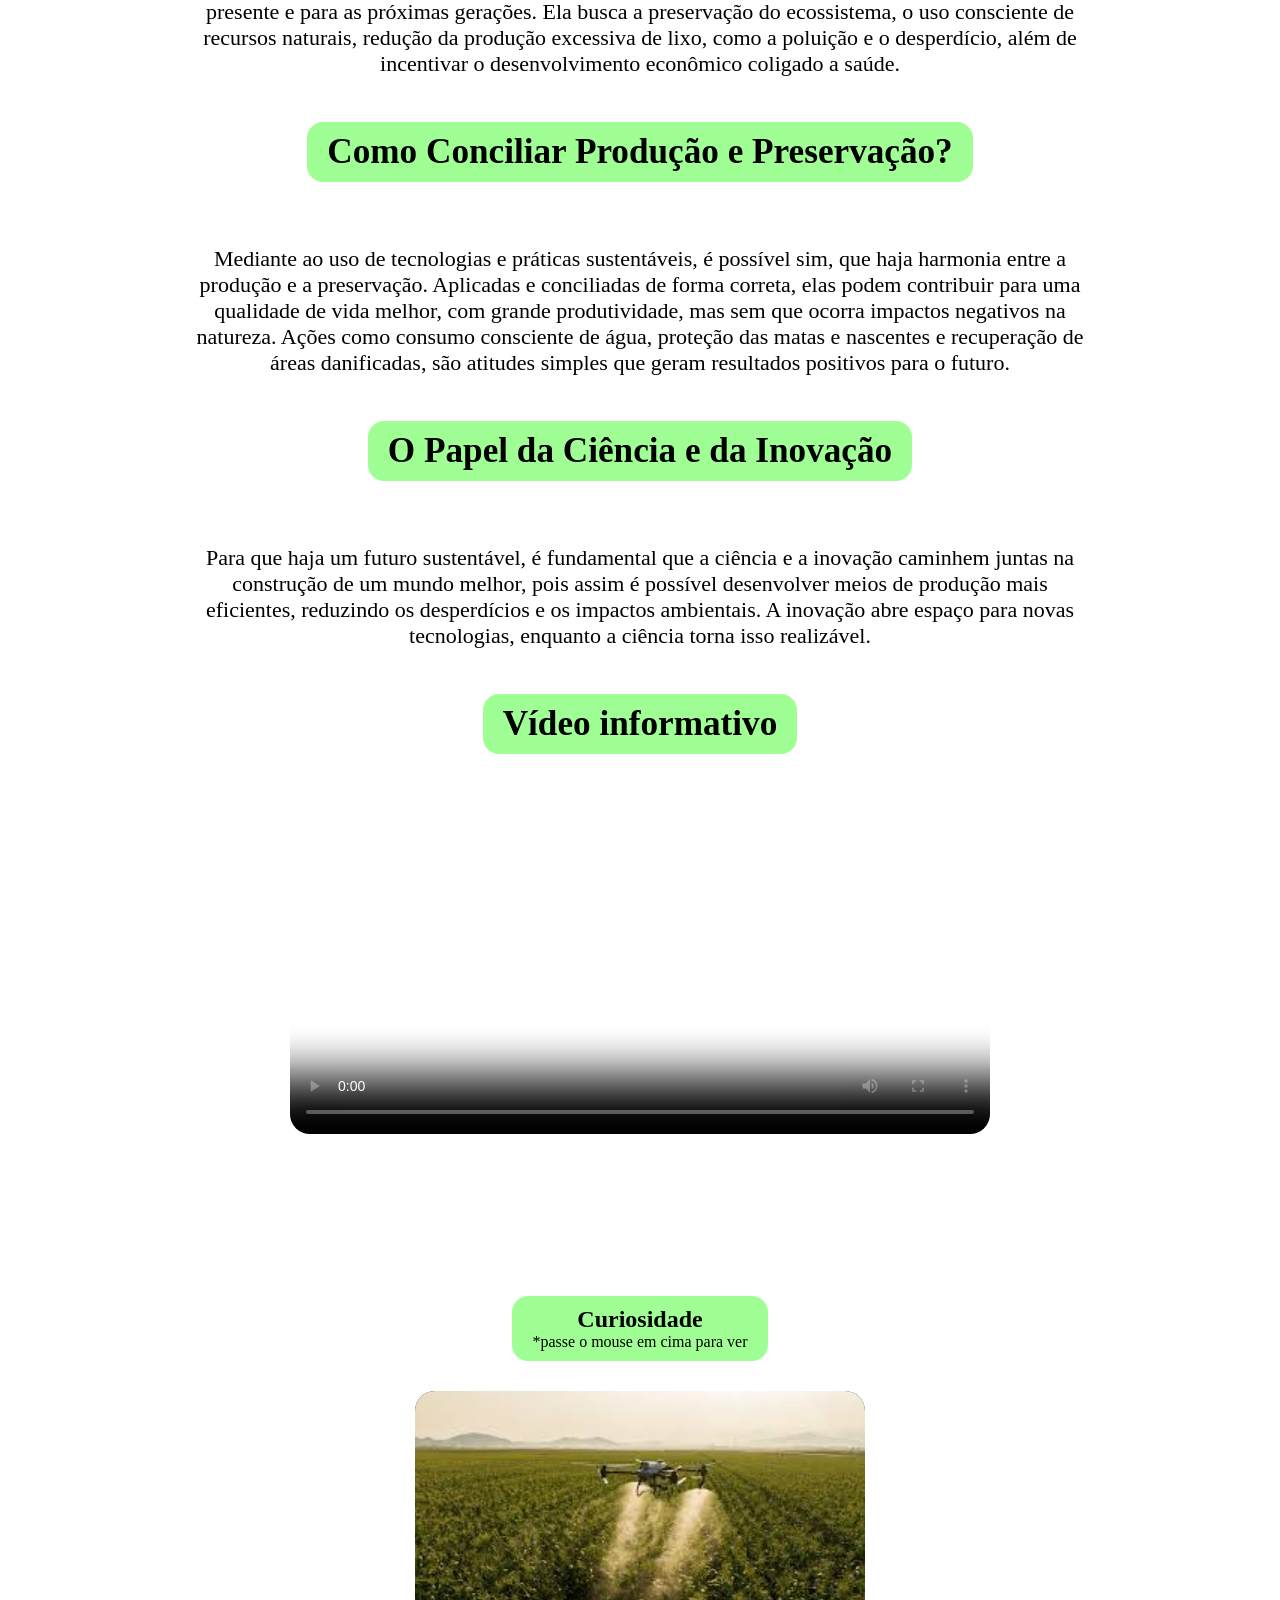
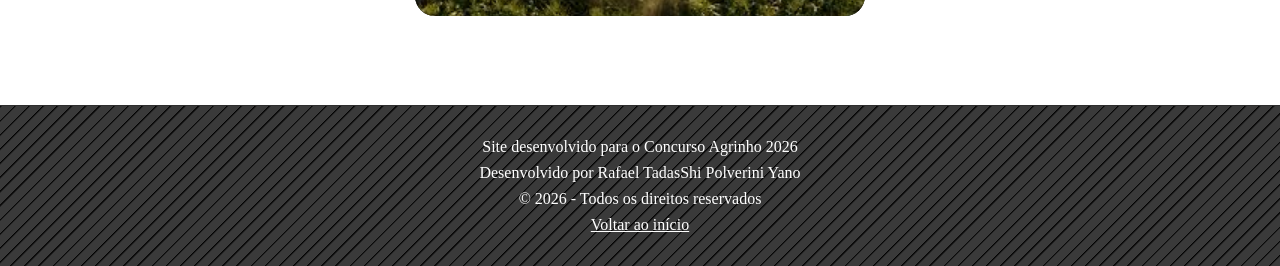
==== commit 9651f65b: "," ====
--- a/index.html
+++ b/index.html
@@ -68,7 +68,7 @@
 
                                <!--imagem-->
 
-                <img class="imgt" src="image.png" alt="Trator em funcionamento">
+                <img class="imgt" src="imagens/image.png" alt="Trator em funcionamento">
                            
                 
                                <!--texto um-->
@@ -79,7 +79,7 @@
  </div>
  <h2 class="title-blue">Importância do Agronegócio</h2>
 
-<img class="imgt" src="Tratorzao massa.jpg" alt="Trator em funcionamento">
+<img class="imgt" src="imagens/Tratorzao massa.jpg" alt="Trator em funcionamento">
 
 
 <div class="texto">
@@ -205,7 +205,7 @@
 <div class="flip-card">
   <div class="flip-card-inner">
     <div class="flip-card-front">
-      <img src="images.jpg" alt="drone">
+      <img src="imagens/images.jpg" alt="drone">
     </div>
 
     <div class="flip-card-back">
--- a/style.css
+++ b/style.css
@@ -97,7 +97,7 @@
            /*parallax*/
 
 .imagem_parallax{
-    background-image: url(image\ copy.png);
+    background-image: url(imagens/image\ copy.png);
 
     min-height: 520px;
 
